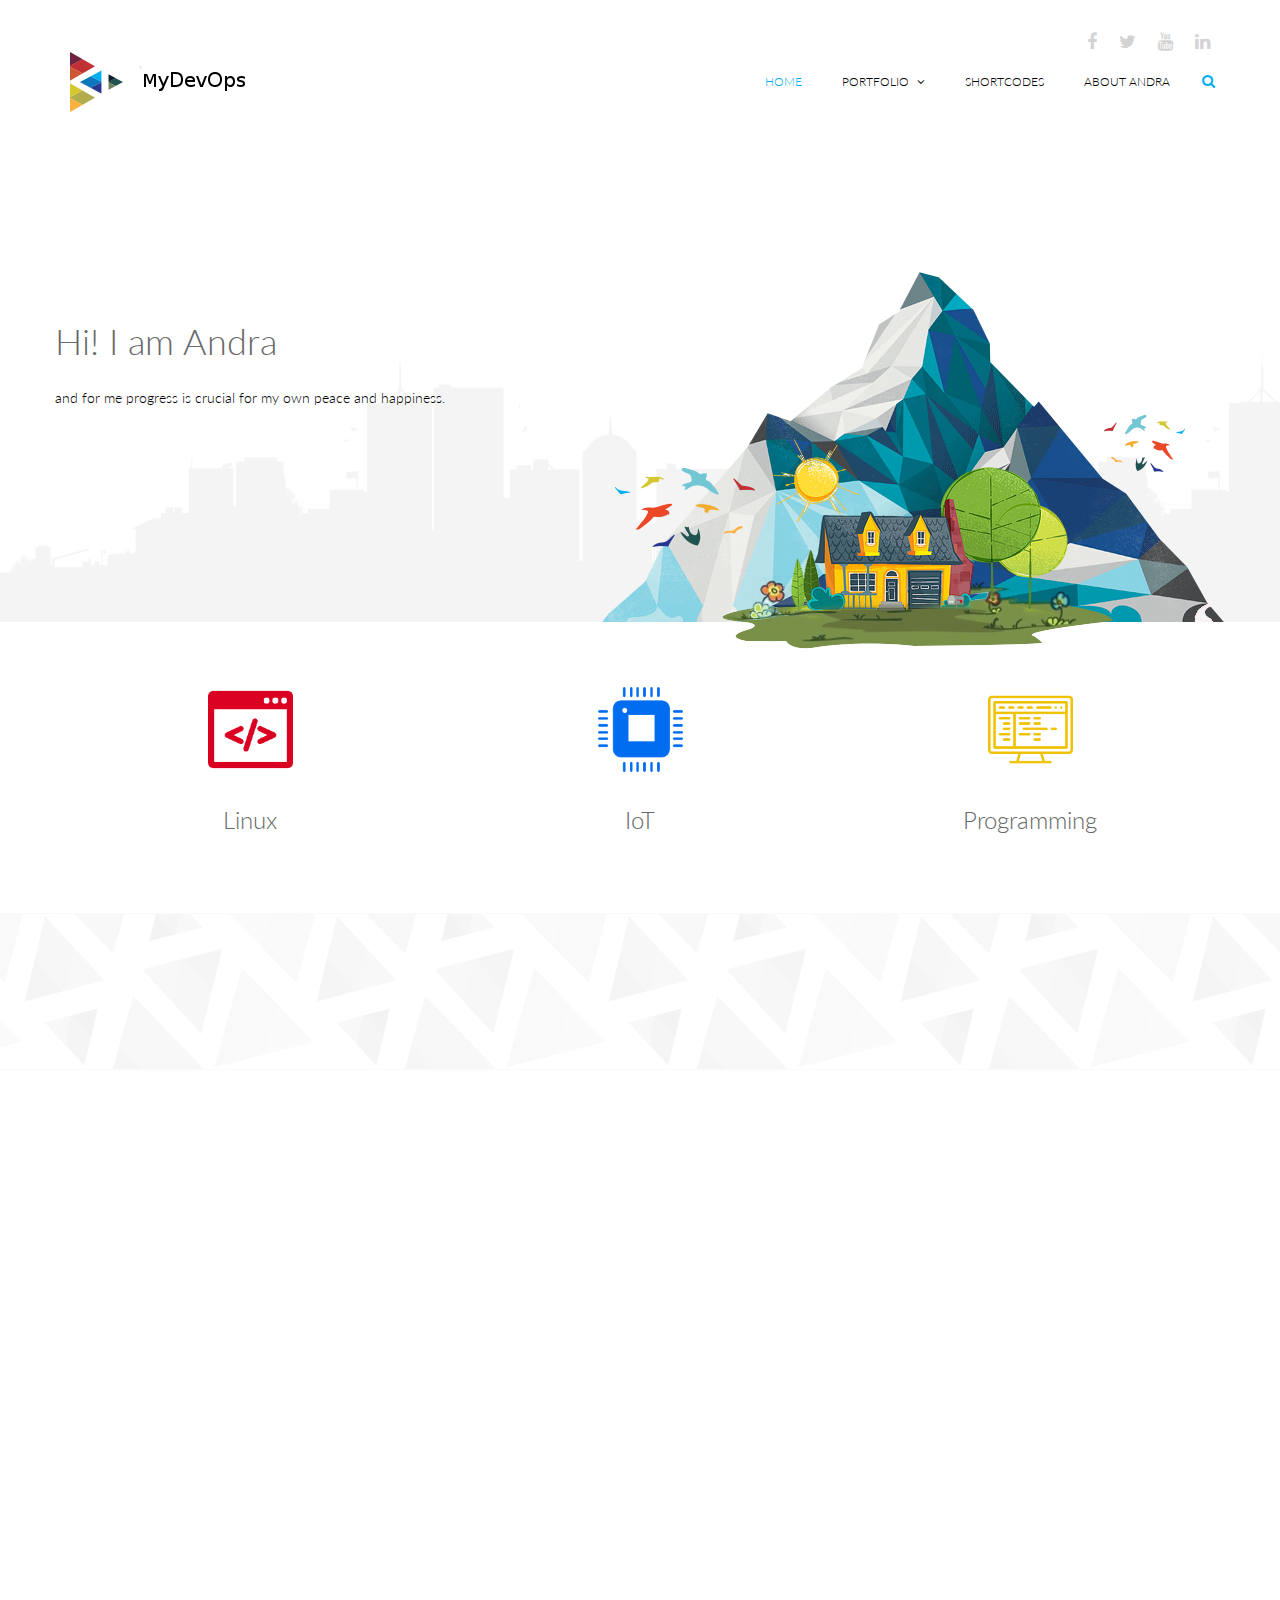
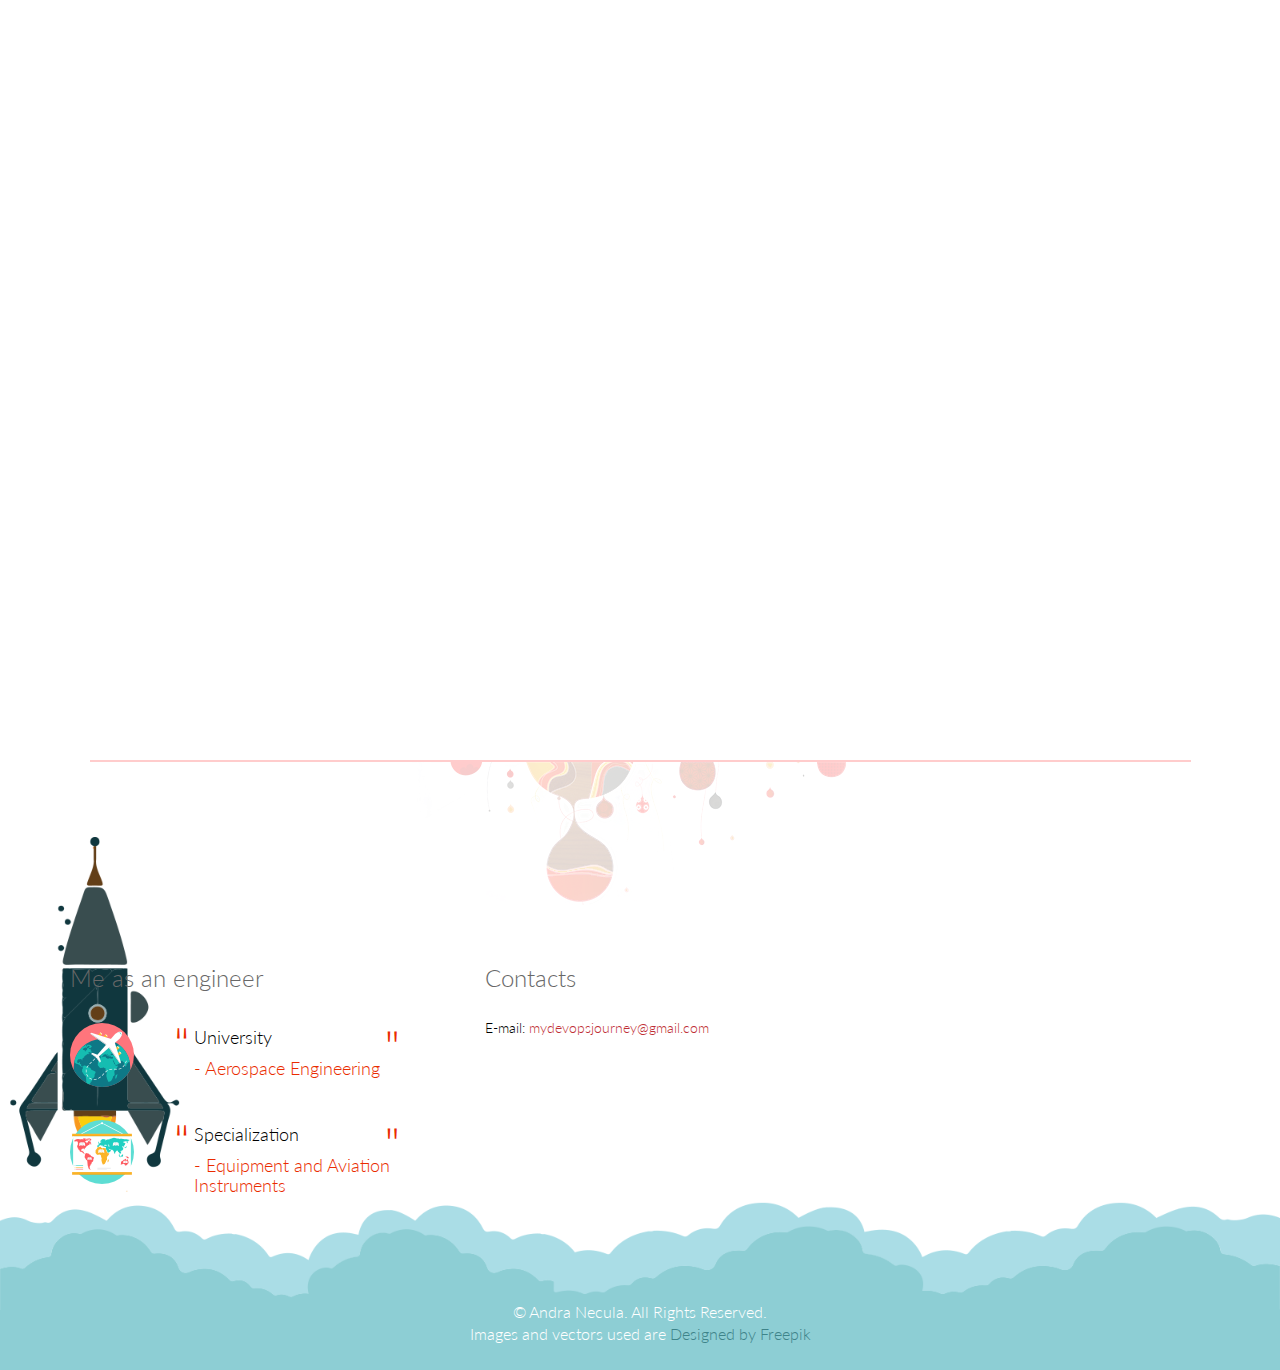
==== aboutme.html @ d71d4ff4 "new page" ====
<!DOCTYPE html>
<html lang="en">
<head>
    <meta charset="utf-8">
    <meta name="viewport" content="width=device-width, initial-scale=1.0">
    <meta name="description" content="">
    <meta name="andra" content="">
    <title>Andra | Necula</title>
    <link href="css/bootstrap.min.css" rel="stylesheet">
    <link href="css/font-awesome.min.css" rel="stylesheet">
    <link href="css/animate.min.css" rel="stylesheet">
    <link href="css/lightbox.css" rel="stylesheet">
	<link href="css/main.css" rel="stylesheet">
	<link href="css/responsive.css" rel="stylesheet">

    <!--[if lt IE 9]>
	    <script src="js/html5shiv.js"></script>
	    <script src="js/respond.min.js"></script>
    <![endif]-->
    <link rel="shortcut icon" href="images/ico/favicon.png">
    <link rel="apple-touch-icon-precomposed" sizes="144x144" href="images/ico/apple-touch-icon-144-precomposed.png">
    <link rel="apple-touch-icon-precomposed" sizes="114x114" href="images/ico/apple-touch-icon-114-precomposed.png">
    <link rel="apple-touch-icon-precomposed" sizes="72x72" href="images/ico/apple-touch-icon-72-precomposed.png">
    <link rel="apple-touch-icon-precomposed" href="images/ico/apple-touch-icon-57-precomposed.png">
</head><!--/head-->

<body>
	<header id="header">
        <div class="container">
            <div class="row">
                <div class="col-sm-12 overflow">
                   <div class="social-icons pull-right">
                        <ul class="nav nav-pills">
                            <li><a href=""><i class="fa fa-facebook"></i></a></li>
                            <li><a href="https://twitter.com/andragabr"><i class="fa fa-twitter"></i></a></li>
                            <li><a href=""><i class="fa fa-youtube"></i></a></li>
                            <li><a href="https://www.linkedin.com/in/neculaandra/"><i class="fa fa-linkedin"></i></a></li>
                        </ul>
                    </div>
                </div>
             </div>
        </div>
        <div class="navbar navbar-inverse" role="banner">
            <div class="container">
                <div class="navbar-header">
                    <button type="button" class="navbar-toggle" data-toggle="collapse" data-target=".navbar-collapse">
                        <span class="sr-only">Toggle navigation</span>
                        <span class="icon-bar"></span>
                        <span class="icon-bar"></span>
                        <span class="icon-bar"></span>
                    </button>

                    <a class="navbar-brand" href="index.html">
                    	<h1><img src="images/logo.png" alt="logo"></h1>
                    </a>

                </div>
                <div class="collapse navbar-collapse">
                    <ul class="nav navbar-nav navbar-right">
                        <li class="active"><a href="index.html">Home</a></li>


                        <li class="dropdown"><a href="#">Portfolio <i class="fa fa-angle-down"></i></a>
                            <ul role="menu" class="sub-menu">
                                <li><a href="#">Portfolio Details</a></li>
                            </ul>
                        </li>
                        <li><a href="#">Shortcodes</a></li>
                        <li><a href="aboutme.html">About Andra</a></li>
                    </ul>
                </div>
                <div class="search">
                    <form role="form">
                        <i class="fa fa-search"></i>
                        <div class="field-toggle">
                            <input type="text" class="search-form" autocomplete="off" placeholder="Search">
                        </div>
                    </form>
                </div>
            </div>
        </div>
    </header>
    <!--/#header-->

    <section id="home-slider">
        <div class="container">
            <div class="row">
                <div class="main-slider">
                    <div class="slide-text">
                        <h1>Hi! I am Andra</h1>
                        <p>and for me progress is crucial for my own peace and happiness.
</p>

                    </div>
                    <img src="images/home/slider/hill.png" class="slider-hill" alt="slider image">
                    <img src="images/home/slider/house.png" class="slider-house" alt="slider image">
                    <img src="images/home/slider/sun.png" class="slider-sun" alt="slider image">
                    <img src="images/home/slider/birds1.png" class="slider-birds1" alt="slider image">
                    <img src="images/home/slider/birds2.png" class="slider-birds2" alt="slider image">
                </div>
            </div>
        </div>
        <div class="preloader"><i class="fa fa-sun-o fa-spin"></i></div>
    </section>
    <!--/#home-slider-->

    <section id="services">
        <div class="container">
            <div class="row">
                <div class="col-sm-4 text-center padding wow fadeIn" data-wow-duration="1000ms" data-wow-delay="300ms">
                    <div class="single-service">
                        <div class="wow scaleIn" data-wow-duration="500ms" data-wow-delay="300ms">
                            <img src="images/home/icon1.png" alt="">
                        </div>
                        <h2>Linux</h2>

                    </div>
                </div>
                <div class="col-sm-4 text-center padding wow fadeIn" data-wow-duration="1000ms" data-wow-delay="600ms">
                    <div class="single-service">
                        <div class="wow scaleIn" data-wow-duration="500ms" data-wow-delay="600ms">
                            <img src="images/home/icon2.png" alt="">
                        </div>
                        <h2>IoT</h2>

                    </div>
                </div>
                <div class="col-sm-4 text-center padding wow fadeIn" data-wow-duration="1000ms" data-wow-delay="900ms">
                    <div class="single-service">
                        <div class="wow scaleIn" data-wow-duration="500ms" data-wow-delay="900ms">
                            <img src="images/home/icon3.png" alt="">
                        </div>
                        <h2>Programming</h2>

                    </div>
                </div>
            </div>
        </div>
    </section>
    <!--/#services-->

    <section id="action" class="responsive">
        <div class="vertical-center">
             <div class="container">
                <div class="row">
                    <div class="action take-tour">
                        <div class="col-sm-7 wow fadeInLeft" data-wow-duration="500ms" data-wow-delay="300ms">
                            <h1 class="title">The Internet of things (IoT)</h1>
                            <p>Video project nuggets.</p>
                        </div>
                        <div class="col-sm-5 text-center wow fadeInRight" data-wow-duration="500ms" data-wow-delay="300ms">
                            <div class="tour-button">
                                <a href="#" class="btn btn-common">TAKE THE TOUR</a>
                             </div>
                        </div>
                    </div>
                </div>
            </div>
        </div>
   </section>
    <!--/#action-->

    <section id="features">
        <div class="container">
            <div class="row">
                <div class="single-features">
                    <div class="col-sm-5 wow fadeInLeft" data-wow-duration="500ms" data-wow-delay="300ms">
                        <img src="images/home/image1.png" class="img-responsive" alt="">
                    </div>
                    <div class="col-sm-6 wow fadeInRight" data-wow-duration="500ms" data-wow-delay="300ms">
                        <h2>Tools</h2>
                        <P></P>
                    </div>
                </div>
                <div class="single-features">
                    <div class="col-sm-6 col-sm-offset-1 align-right wow fadeInLeft" data-wow-duration="500ms" data-wow-delay="300ms">
                        <h2></h2>
                        <P></P>
                    </div>
                    <div class="col-sm-5 wow fadeInRight" data-wow-duration="500ms" data-wow-delay="300ms">
                        <img src="images/home/image2.png" class="img-responsive" alt="">
                    </div>
                </div>
                <div class="single-features">
                    <div class="col-sm-5 wow fadeInLeft" data-wow-duration="500ms" data-wow-delay="300ms">
                        <img src="images/home/image3.png" class="img-responsive" alt="">
                    </div>
                    <div class="col-sm-6 wow fadeInRight" data-wow-duration="500ms" data-wow-delay="300ms">
                        <h2>I am a risk taker, and...</h2>
                        <P>I am willing to make it happen no matter how hard it is or how bad it get's</P>
                    </div>
                </div>
            </div>
        </div>
    </section>
     <!--/#features-->

    <section id="clients">
        <div class="container">
            <div class="row">
                <div class="col-sm-12">
                    <div class="clients text-center wow fadeInUp" data-wow-duration="500ms" data-wow-delay="300ms">
                        <p><img src="images/home/clients.png" class="img-responsive" alt=""></p>
                        <h1 class="title">Projects</h1>

                    </div>
                    <div class="clients-logo wow fadeIn" data-wow-duration="1000ms" data-wow-delay="600ms">
                        <div class="col-xs-3 col-sm-2">
                            <a href="#"><img src="images/home/client1.png" class="img-responsive" alt=""></a>
                        </div>
                        <div class="col-xs-3 col-sm-2">
                            <a href="#"><img src="images/home/client2.png" class="img-responsive" alt=""></a>
                        </div>
                         <div class="col-xs-3 col-sm-2">
                            <a href="#"><img src="images/home/client3.png" class="img-responsive" alt=""></a>
                        </div>
                         <div class="col-xs-3 col-sm-2">
                            <a href="#"><img src="images/home/client4.png" class="img-responsive" alt=""></a>
                        </div>
                         <div class="col-xs-3 col-sm-2">
                            <a href="#"><img src="images/home/client5.png" class="img-responsive" alt=""></a>
                        </div>
                         <div class="col-xs-3 col-sm-2">
                            <a href="#"><img src="images/home/client6.png" class="img-responsive" alt=""></a>
                        </div>
                    </div>
                </div>
            </div>
        </div>
     </section>
    <!--/#clients-->

    <footer id="footer">
        <div class="container">
            <div class="row">
                <div class="col-sm-12 text-center bottom-separator">
                    <img src="images/home/under.png" class="img-responsive inline" alt="">
                </div>
                <div class="col-md-4 col-sm-6">
                    <div class="testimonial bottom">
                        <h2>Me as an engineer</h2>
                        <div class="media">
                            <div class="pull-left">
                                <a href="#"><img src="images/home/profile1.png" alt=""></a>
                            </div>
                            <div class="media-body">
                                <blockquote>University</blockquote>
                                <h3><a href="#">- Aerospace Engineering</a></h3>
                            </div>
                         </div>
                        <div class="media">
                            <div class="pull-left">
                                <a href="#"><img src="images/home/profile2.png" alt=""></a>
                            </div>
                            <div class="media-body">
                                <blockquote>Specialization</blockquote>
                                <h3><a href="">- Equipment and Aviation Instruments</a></h3>
                            </div>
                        </div>
                    </div>
                </div>

                <div class="col-md-3 col-sm-6">
                    <div class="contact-info bottom">
                        <h2>Contacts</h2>
                        <address>
                        E-mail: <a href="mailto:mydevopsjourney@gmail.com">mydevopsjourney@gmail.com</a> <br>

                        <address>
                         <br>
                         <br>
                         <br>
                         <br>
                        </address>
                    </div>
                </div>

                <div class="col-sm-12">
                    <div class="copyright-text text-center">
                        <p>&copy; Andra Necula. All Rights Reserved.</p>
			<p>Images and vectors used are <a href="http://www.freepik.com/free-vector/business-background-design_1068428.htm">Designed by Freepik</a>

                    </div>
                </div>
            </div>
        </div>
    </footer>
    <!--/#footer-->

    <script type="text/javascript" src="js/jquery.js"></script>
    <script type="text/javascript" src="js/bootstrap.min.js"></script>
    <script type="text/javascript" src="js/lightbox.min.js"></script>
    <script type="text/javascript" src="js/wow.min.js"></script>
    <script type="text/javascript" src="js/main.js"></script>
</body>
</html>
---- css/main.css ----
/*
  Theme Name: Triangle
  Theme Uri: http://designscrazed.org/
  Author: Allie
  Author Uri: http://designscrazed.org/
  Description: Creative Site Template
  Version: 1.1
  */

  @import url(http://fonts.googleapis.com/css?family=Lato:100,300,400,700);
  @import url(http://fonts.googleapis.com/css?family=Open+Sans:300italic,400italic,600italic,700italic,400,300,600,700);
  @import url(http://fonts.googleapis.com/css?family=Noto+Sans:400,700);

  body {
    background: #fff;
    font-family: 'Lato', sans-serif;
    font-weight: 300;
    font-size: 14px;
    line-height: 22px;
    color: #000;
  }

  html {
    height: 100%;
  }


  a{
    color:#C03035;
  }

  a:hover {
    outline: none;
    text-decoration:none;
    color:#4fcccd;
  }

  a:focus {
    outline:none;
    outline-offset: 0;
  }

  a {
    -webkit-transition: 300ms;
    -moz-transition: 300ms;
    -o-transition: 300ms;
    transition: 300ms;
  }


  ul {
    list-style: none;
  }

  h1, h2, h3, h4, h5, h6 {
    font-family: 'Lato', sans-serif;
    font-weight: 300;
  }

  h1{
    color: #686868;
  }

  h2{
    font-size: 24px;
    color: #686868;
  }

  h3{
    font-size: 18px;
  }

  .overflow{
    overflow: hidden;
  }

  .uppercase{
    text-transform: uppercase;
  }

  .btn-common {
    font-size: 14px;
    color: #0099ae;
    border: 1px solid #0099ae;
    font-family: 'Open Sans', sans-serif;
    font-weight: 300;
    padding: 10px 25px;
  }

  #action .col-sm-5{
    position: absolute;

    top: 0;
    height: 100%;
    right: 0;
  }


  .btn-common:hover, 
  .btn-common:focus{
    outline: none;
    background: none;
    box-shadow: none;
    color: #01707f;
    border-color:#01707f;
  }

  .align-right{
    text-align: right;
  }

  .inline{
    display: inline-block;
  }

  .padding{
    padding: 65px 0;
  }

  .padding-bottom{
    padding-bottom: 65px;
  }

  .padding-top{
    padding-top: 90px;
  }

  .padding-right{
    padding-right: 80px;
  }

  .padding-left{
    padding-left: 80px;
  }

  .margin-bottom{
    margin-bottom: 35px;
  }

     .carousel-indicators.visible-xs {
      height: 20px;
      margin: 0;
      padding: 0;
      position: absolute;
      top: -35px;
      width: 100%;
      left: 0;
    }

  .carousel-indicators.visible-xs li {
    border-color: #D29948;
    border-width: 2px;
    height: 12px;
    margin: 0 5px 0 0;
    width: 12px;
  }

  .carousel-indicators.visible-xs li.active {
    background: rgba(210, 153, 72, 0.7);
  }


/*************************
*******Header******
**************************/


#header{
  margin-bottom: 0;
  padding: 30px 0 60px 0;
}

#header .navbar-inverse .container{
  position: relative;
}

.search{
  position: absolute;
  top: 20px;
  right: 0;
  z-index: 1;
}

.search i{
  color: #00aeef;
  cursor: pointer;
  position: absolute;
  right: 10px;
  top: 2px;
}

.field-toggle{
  position: relative;
  top: 30px;
  right: 15px;
  display: none;
  height: 50px;
}

.search-form{
  padding-left: 10px;
  height: 40px;
  font-size: 18px;
  color: #818285;
  font-weight: 300;
  outline: none;
  border: 1px solid #00aeef;
  margin-top: 20px;
  border-radius: 4px;
}

.social-icons ul li{
  padding: 0 10px;

}

.social-icons ul li:last-child{
  padding-right: 0;

}

.social-icons ul li a{
  font-size: 18px;
  color: #d3d3d3;
  padding: 0;
}

.social-icons ul li a:hover .fa-facebook {
  color:#0884d5;
}

.social-icons ul li a:hover .fa-twitter {
  color:#2AA7DC;
}

.social-icons ul li a:hover .fa-google-plus {
  color:#A22523;
}

.social-icons ul li a:hover .fa-dribbble {
  color:#E94989;
}

.social-icons ul li a:hover .fa-linkedin {
  color:#006DC0;
}

.social-icons ul li a:hover,
.social-icons ul li a:focus{  
  background: none;
}

#header .navbar {
  background: #fff;
  border: 0;
  margin-bottom: 0;
}

#header .navbar-toggle{
  margin-top: 20px;
}

#header .navbar-brand{
  padding: 0;
  margin-left: 0;
}

#header .navbar-brand h1{
  padding: 0;
  margin: 0;
}

#header .navbar-nav.navbar-right >li:last-child{
  margin-right: 20px;
}

#header .navbar-nav.navbar-right >li a {
  color: #000;
  font-size: 12px;
  padding: 20px;
  text-transform: uppercase;
  font-weight: 300;
}


#header .navbar-inverse .navbar-nav  li.active > a,  
#header .navbar-inverse .navbar-nav  li.active > a:focus, 
#header .navbar-nav.navbar-right li > a:hover,
.navbar-inverse .navbar-nav > .open > a {
  background-color: inherit;
  border: 0;
  color: #00aeef;
}

#header .navbar-inverse .navbar-nav  li a:hover{
  color: #00aeef;
}


/*  Dropdown menu*/

ul.sub-menu {
  display: none;
  list-style: none;
  padding: 0;
  margin: 0;
}

#header .navbar-nav li ul.sub-menu li a{
  color: #818285;
  padding: 5px 0;
  font-size: 13px;
  display: block;
  text-transform: capitalize;
}

#header .navbar-nav li ul.sub-menu li .active{
  background: #00aeef;
  color: #fff;
  position: relative;
}

#header .navbar-nav li ul.sub-menu li .active i{
  position: absolute;
  font-size: 56px;
  top: -13px;
  color: #0884d5;
}

#header .navbar-nav li ul.sub-menu li .active .fa-angle-right{
  left: -3px;
}

#header .navbar-nav li ul.sub-menu li .active .fa-angle-left{
  right: -3px;
}

#header .navbar-nav li ul.sub-menu li a:hover,
#header .navbar-nav li ul.sub-menu li a:focus{
  background: #00aeef;
  color: #fff;
}

.fa-angle-down{
  padding-left: 5px; 
}

.scaleIn {
  -webkit-animation-name: scaleIn;
  animation-name: scaleIn;
}

@-webkit-keyframes scaleIn {
  0% {
    opacity: 0;
    -webkit-transform: scale(0);
    transform: scale(0);
  }

  100% {
    opacity: 1;
    -webkit-transform: scale(1);
    transform: scale(1);
  }
}

@keyframes scaleIn {
  0% {
    opacity: 0;
    -webkit-transform: scale(0);
    -ms-transform: scale(0);
    transform: scale(0);
  }

  100% {
    opacity: 1;
    -webkit-transform: scale(1);
    -ms-transform: scale(1);
    transform: scale(1);
  }
}


/*************************
*******Footer******
**************************/

#footer {
  padding-bottom: 10px;
  background-image: url(../images/home/footer.png);
  background-repeat: repeat-x;
  background-position: bottom;
  background-size: contain;
}

#footer h1{
  margin-bottom: 65px;
  margin-top: 36px;
}

#footer .bottom-separator {
  margin-bottom: 60px;
}

#message {
  height: 110px;
  resize: none;
}

.bottom > h2 {
  margin-top: 0;
  margin-bottom: 26px;
}

.bottom .media-body h3 {
  margin-top: 0;
  padding-left: 25px;
}

.bottom .media-body h3 a{
  color: #ea2c00;
}

.testimonial .media{
  margin-top: 0;
  margin-bottom: 25px;
}

.testimonial .media>.pull-left{
  margin-right: 25px;
}

.testimonial .media>.pull-left img{
  margin-top: 6px;
}

.testimonial .media .media-body blockquote{
  padding-left: 25px;
  padding-right: 30px;
  position: relative;
  border-left: 0;
  margin-bottom: 0;
}

.testimonial .media .media-body blockquote:before{
  position: absolute;
  left: 5px;
  top: 8px;
  content: '"';
  font-size: 40px;
  color: #ea2c00;
  font-family: 'Noto Sans', sans-serif;
  transform:rotate(180deg);
  -ms-transform:rotate(180deg); /* IE 9 */
  -webkit-transform: rotate(180deg); /* Opera, Chrome, and Safari */
  line-height: 0;
}

.testimonial .media .media-body blockquote:after{
  position: absolute;
  right: 30px;
  bottom: 14px;
  content: '"';
  font-size: 40px;
  color: #ea2c00;
  font-family: 'Noto Sans', sans-serif;
  line-height: 0;
}

.contact-info.bottom {
  padding-left: 25px;
}

.bottom > address {
  line-height: 22px;
  margin-bottom: 40px;
}

.form-control {
  border: 1px solid #eaeaea;
  font-weight: 300;
  outline: none;
  box-shadow: none;
  height: 40px;
}

.form-control:hover, 
.form-control:focus{
  border-color: #4fcccd;
  outline: none;
  box-shadow: none;
}

.btn-submit {
  width: 100%;
  background-color: #4fcccd;
  color: #fff;
  font-size: 14px;
  font-weight: 300;
  letter-spacing: 5px;
  text-transform: uppercase;
  border-radius: 3px;
  margin-top: 5px;
  border-bottom: 3px solid #2f9697;
  box-shadow: none;
  padding: 10px;
}

.btn-submit:hover, 
.btn-submit:focus{
  color: #fff;
  outline: none;
  box-shadow: none;
  opacity: .8;
}

.copyright-text{
  margin-top: 70px;
  color: #fff;
  font-size: 16px;  
  padding-bottom: 15px;
}

.copyright-text a {
  color: #3e848a
}

.copyright-text p {
  margin-bottom: 0;
}

/*************************
*******Home Page******
**************************/
#home-slider {
  background: url(../images/home/slider-bg.png) 0 100% repeat-x;
  position: relative;
}

#home-slider .main-slider {
  position: relative;
  height: 450px;
}

#home-slider .slide-text{
  position: absolute;
  top: 50px;
  left: 0;
  width: 450px;
}

.animate-in .slide-text {
  -webkit-animation: fadeInLeftBig 700ms cubic-bezier(0.190,1.000,0.220,1.000) 200ms both;
  animation: fadeInLeftBig 700ms cubic-bezier(0.190,1.000,0.220,1.000) 200ms both;
}

#home-slider .slider-hill {
  position: absolute;
  right: 0;
  bottom: 0;
}

.animate-in .slider-hill {
  -webkit-animation: bounceInDown 1000ms ease-in-out 200ms both;
  animation: bounceInDown 1000ms ease-in-out 200ms both;
}

#home-slider .slider-house {
  position: absolute;
  right: 110px;
  bottom: -30px;
}

.animate-in .slider-house {
  -webkit-animation: bounceInDown 500ms ease-in-out 800ms both;
  animation: bounceInDown 500ms ease-in-out 800ms both;
}

#home-slider .slider-sun {
  position: absolute;
  right: 365px;
  bottom: 100px;
}

.animate-in .slider-sun {
  -webkit-animation: scaleIn 500ms ease-in-out 1200ms both;
  animation: scaleIn 500ms ease-in-out 1200ms both;
}

#home-slider .slider-birds1 {
  position: absolute;
  right: 470px;
  bottom: 75px;
}

.animate-in .slider-birds1 {
  -webkit-animation: fadeInLeft 500ms ease-in-out 1200ms both;
  animation: fadeInLeft 500ms ease-in-out 1200ms both;
}

#home-slider .slider-birds2 {
  position: absolute;
  right: 40px;
  bottom: 150px;
}

.animate-in .slider-birds2 {
  -webkit-animation: fadeInRight 500ms ease-in-out 1200ms both;
  animation: fadeInRight 500ms ease-in-out 1200ms both;
}


#home-slider h1{
  margin-top: 100px;
  margin-bottom: 25px;
}

#home-slider .btn-common {
  margin-top: 20px;
}

#home-slider .preloader {
  position: absolute;
  left: 0;
  top: 0;
  bottom: -30px;
  right: 0;
  background: #fafafa;
  text-align: center;
}

#home-slider .preloader > i {
  font-size: 48px;
  height: 48px;
  line-height: 48px;
  color: #00aeef;
  position: absolute;
  left: 50%;
  margin-left: -24px;
  top: 50%;
  margin-top: -24px;
}

#action {
  background-image: url(../images/home/tour-bg.png);
  background-color: #fbfafa;
  background-repeat: repeat-x;
  height: 157px;
  background-position: center;
  display: table;
  position: static;
  width: 100%;
}

.vertical-center{
  display: table-cell;
  vertical-align: middle;
  width: 100%;
  position: statice;
}


.single-service{
  overflow: hidden;
  display: block;
}

.single-service img {
  margin-bottom: 35px;
}

.single-service .fold {
  margin-bottom: 35px;
}

.single-service h2 {
  margin-top: 0;
  margin-bottom: 15px;
}

.single-service p {
  padding: 0 48px;
}

.action h1{
  margin-top: 0;
}

.action p{
  font-size: 18px;
  margin-bottom: 0;
  font-weight: 300;
}

.action .btn-common{
  margin-top: 55px;
  float: left;
}

.title {
  color: #404040;
  font-weight: 300;
}

.single-features {
  overflow: hidden;
  padding-top: 65px;
  padding-bottom: 40px;
}

.single-features .col-sm-6 {
  margin-top: 50px;
}

.single-features:last-child {
  padding-bottom: 95px;
  padding-top: 0;
}

.single-features h2{
  margin-bottom: 15px;
}

#clients{
  padding-bottom: 45px;
}

.clients {
  margin-bottom: 45px;
}

.clients img {
  display: inline-block;
}

.clients-logo {
  overflow: hidden;
  margin-bottom: 10px;
}



/*************************
*******About Us Page******
**************************/

#action , 
#page-breadcrumb{
  position: relative;
}

#page-breadcrumb {
  background-image: url(../images/home/tour-bg.png);
  background-color: #fbfafa;
  background-repeat: repeat-x;
  height: 130px;
  background-position: center;
  display: table;
  position: static;
  width: 100%;
}

#team {
  padding: 85px 0;
}

#team-carousel {
  margin-top: 80px;
}

#company-information .padding-top{
  padding-top: 172px;
  
}

.single-service img {
  height: 85px;
}

.tour-button {
  background-image: url(../images/home/tour-icon2.png);
  height: 100%;
  background-repeat: no-repeat;
  position: absolute;
  width: 100%;
  left: 0;
  background-position: 151px 4px;
}

.about-image {
  padding:90px 90px 0;
}

.team-single {
  position: relative;
}

.person-thumb {
  position: relative;
}

.person-thumb img {
}


.social-profile {
  background: none repeat scroll 0 0 rgba(137, 97, 46, 0.8);
  display: none;
  position: absolute;
  text-align: center;
  top: 0;
    -webkit-transition: all 0.9s ease;
  -moz-transition: all 0.9s ease;
  -ms-transition: all 0.9s ease;
  -o-transition: all 0.9s ease;
  transition: all 0.9s ease;transition: all 0.9s ease 0s;
  width: 100%;
  height: 100%;
}

.team-single:hover .social-profile{
  background:rgba(112, 35, 64, 0.9);
  display: block;
  -webkit-animation: fadeInUp 400ms;
  animation: fadeInUp 400ms;
  -webkit-transition: all 0.9s ease;
  -moz-transition: all 0.9s ease;
  -ms-transition: all 0.9s ease;
  -o-transition: all 0.9s ease;
  transition: all 0.9s ease;
}

.social-profile .nav-pills {
  display: inline-block;
  margin-top: -26px;
  padding: 0;
  position: relative;
  top: 50%;
}

.social-profile .nav-pills li {
  display: inline-block;
  margin: 0 5px;
}

.social-profile .nav-pills li a {
  color: #fff;
  border: 1px solid #fff;
  width: 40px;
  height: 40px;
  line-height: 40px;
  text-align: center;
  padding: 0;
  border-radius: 40px;
  -webkit-transition: all 0.9s ease;
  transition: all 0.9s ease;
}

.social-profile .nav-pills li a:hover {
  color: #702340;
  border-color: #702340;
}

.person-info h2 {
  font-weight: 300;
  margin-bottom: 5px;
}

.person-info h3 {
  font-size: 16px;
  color: #686868;
  font-weight: 300;
  margin-top: 0;
  margin-bottom: 0;
}

.team-carousel-control {
  position: absolute;
  top: 36%;
  width: 13px;
  height: 16px;
  text-indent: -9999999px;
  -webkit-transition: all 0.9s ease;
  -moz-transition: all 0.9s ease;
  -ms-transition: all 0.9s ease;
  -o-transition: all 0.9s ease;
  transition: all 0.9s ease;
}

.right.team-carousel-control {
  right: -50px;
  background-image: url(../images/aboutus/right.png);
}

.left.team-carousel-control {
  left: -50px;
  background-image: url(../images/aboutus/left.png);
}

.team-carousel-control:hover{
  background-position: 0 -18px;
  -webkit-transition: all 0.5s ease;
  -moz-transition: all 0.5s ease;
  -ms-transition: all 0.5s ease;  
  -o-transition: all 0.5s ease;
  transition: all 0.5s ease;
}

.count h1{
  font-size: 60px;
  color: #00aeef;
}

.count h3{
  font-size: 16px;
}

.progress .progress-bar.six-sec-ease-in-out {
  -webkit-transition: width 1s ease-in-out;
  -moz-transition: width 1s ease-in-out;
  -ms-transition: width 1s ease-in-out;
  -o-transition: width 1s ease-in-out;
  transition:  width 1s ease-in-out;
}

.top-zero{
  margin-top: 0;
}

h3.top-zero{
  font-size: 20px;
}

#company-information .about-us h2{
  margin-bottom: 45px;
}

.single-skill h3{
  font-size: 16px;
}

.progress{
  height: 30px;
  box-shadow: none;
  -webkit-box-shadow: none;
}

.progress-bar{
  line-height: 30px;
  box-shadow: none;
  -webkit-box-shadow: none;
}

.progress-bar.progress-bar-primary{
  background: #00aeef;
}



/*************************
*******Service Page******
**************************/
#recent-projects{
  padding: 85px 0;
}

.recent-projects .team-single{
  height: 355px;
}

.recent-projects p.padding-bottom{
  padding-bottom: 50px;
}

.choose{
  padding-top: 30px;
}

#company-information.choose .padding-top{
  padding-top: 50px;
}

#company-information h2{
  margin-bottom: 25px;
  margin-top: 0;
}

ul.elements{
  list-style: none;
  margin: 0;
  padding: 0;
}

ul.elements li{
  margin: 6px 0;
}

ul.elements li > i{
  color:#C03035;
  display: inline-block;
  margin-right: 10px;
}

#company-information h1.margin-bottom{
  margin-bottom: 26px;
}

/*************************
*******Portfolio Default**
**************************/

.portfolio-single {
  position: relative;
}

.portfolio-thumb {
  position: relative;
}

.portfolio-thumb img {
  width: 100%;
}


.portfolio-single:hover .portfolio-view{
  display: block;
  -webkit-animation: fadeInUp 400ms;
  animation: fadeInUp 400ms;
}

#portfolio .row{
  margin-left: -10px;
  margin-right: -10px;
}

.portfolio-view {
  display: none;
  position: absolute;
  top: 0;
  height: 100%;
  background:rgba(112, 35, 64, 0.9);
  width: 100%;
  text-align: center;
}

.portfolio-view .nav-pills {
  padding: 0;
  display: inline-block;
  margin-top: -26px;
  top: 50%;
  position: relative;
}

.portfolio-view .nav-pills li {
  display: inline-block;
  margin: 0 5px;
}

.portfolio-view .nav-pills li a {
  color: #fff;
  border: 1px solid #fff;
  width: 40px;
  height: 40px;
  line-height: 38px;
  text-align: center;
  padding: 0;
  border-radius: 40px;
  -webkit-animation: scaleIn 400ms linear 100ms both;
  animation: scaleIn 400ms linear 100ms both;
  -webkit-transition: all 0.9s ease;
  transition: all 0.9s ease;
}

.portfolio-view .nav-pills li a:hover {
  color: #702340;
  border-color: #702340;
  -webkit-transition: all 0.9s ease;
  transition: all 0.9s ease;
}

.portfolio-info {
  overflow: hidden;
  margin-bottom: 30px;
}

.portfolio-info h2 {
  font-size: 18px;
  margin: 15px 0 0;
}

.portfolio-filter {
  margin: 80px 0;
  padding: 0;
}

.portfolio-filter li {
  display: inline-block;
  position: relative;
}

.portfolio-filter li a {
  border-radius: 0;
  color: #686868;
  font-size: 18px;
  font-weight: 300;
  padding: 0 25px;
  text-transform: capitalize;
  border: none;
}

.portfolio-filter li .active{
  background: transparent;
  box-shadow: none;
  -webkit-box-shadow: none;
}

.portfolio-filter li a:hover, 
.portfolio-filter li a:focus,
.portfolio-filter li a.active {
  background: transparent;
  box-shadow: none;
  -webkit-box-shadow: none;
}

.portfolio-filter li a.active:before{
  position: absolute;

  content: "";
  left: 0;
  width: 13px;
  height: 16px;
  background: url(../images/portfolio/icon.png);
  top: 5px;
}

.portfolio-pagination{
  text-align: center;
  
  padding-top: 40px;
  padding-bottom: 90px;
}

.pagination li{
  display: inline-block;
  margin: 0 10px;
}

.pagination li a{
  color: #000;
  padding: 5px 10px;
  border-radius: 5px;
  border: 1px solid #fff;
}

.pagination li:first-child a{
  background: url(../images/portfolio/left.png);
  background-repeat: no-repeat;
  text-indent: -999999999px;
  background-position: center top 10px;
  width: 32px;
  height: 36px;
  border: none;
  -webkit-transition: 300ms;
  -moz-transition: 300ms;
  -o-transition: 300ms;
  transition: 300ms;
}

.pagination li:first-child a:hover{
  background: url(../images/portfolio/left.png);
  background-position: center top -37px;
  background-repeat: no-repeat;
  -webkit-transition: 300ms;
  -moz-transition: 300ms;
  -o-transition: 300ms;
  transition: 300ms;
}

.pagination li:last-child a{
  background: url(../images/portfolio/right.png);
  background-repeat: no-repeat;
  text-indent: -999999999px;
  background-position: center top 10px;
  width: 32px;
  height: 36px;
  border: none;
  -webkit-transition: 300ms;
  -moz-transition: 300ms;
  -o-transition: 300ms;
  transition: 300ms;
}

.pagination li:last-child a:hover{
  background: url(../images/portfolio/right.png);
  background-position: center top -37px;
  background-repeat: no-repeat;
  -webkit-transition: 300ms;
  -moz-transition: 300ms;
  -o-transition: 300ms;
  transition: 300ms;
}

.pagination li a:hover,
.pagination .active a, 
.pagination a:active, 
.pagination .active a:hover,
.pagination .active a:focus, 
.pagination a:focus {
  background: transparent;
  border-color: #C03035;
  color: #C03035;
}


/*****************************
Portfolio with right sidebar
*****************************/

.sidebar h3 {
  color: #404040;
  margin-top: 0;
  border-bottom: 3px solid #ececec;
  margin-bottom: 6px;
  padding-bottom: 8px;
}

.sidebar-item{
  margin-bottom: 48px;
}

.categories .navbar-stacked li {
  border-bottom: 1px solid #ececec;
}

.categories .navbar-stacked li:last-child {
  border-bottom: 0px solid #ececec;
}

.categories .navbar-stacked li a {
  font-size: 16px;
  color: #6a6a6a;
  padding: 8px 0;
  padding-left: 0;
}

.categories .navbar-stacked li a:hover{
  background: none;
  margin-left: 20px;
  color: #0099AE;
  opacity: 1;
}

.categories .navbar-stacked li.active a{
  color: #0099AE;
  padding-left: 20px;
}

.categories .navbar-stacked li.active a:before{
  position: absolute;
  content: "";
  border-color: transparent transparent transparent #0099AE;
  border-width: 8px;
  border-style: solid;
  left: 0;
  top: 13px;
  margin-top: 0;
  z-index: 0;
  transition: all 0.3s ease 0s;
  -moz-transition: all 0.3s ease 0s;
  -webkit-transition: all 0.3s ease 0s;
  -o-transition: all 0.3s ease 0s;
}

.categories .navbar-stacked li.active a:after {
  position: absolute;
  content: "";
  border-color: transparent transparent transparent #fff;
  border-width: 6px;
  border-style: solid;
  left: 0px;
  top: 15px;
  margin-top: 0;
  z-index: 1;
  transition: all 0.3s ease 0s;
  -moz-transition: all 0.3s ease 0s;
  -webkit-transition: all 0.3s ease 0s;
  -o-transition: all 0.3s ease 0s;
}

.sidebar-item .media{
  border-bottom: 1px solid #ececec;
  padding-bottom: 10px;
  padding-top: 21px;
  margin-top: 0;
  transition: all 0.3s ease 0s;
  -moz-transition: all 0.3s ease 0s;
  -webkit-transition: all 0.3s ease 0s;
  -o-transition: all 0.3s ease 0s;    
}

.sidebar-item .media:last-child{
  border-bottom: 0px solid #ececec;  
  padding-bottom: 0; 
}

.sidebar-item .media:hover{
  border-left: 2px solid #0099AE;
  padding-left: 5px;
  transition: all 0.3s ease 0s;
  -moz-transition: all 0.3s ease 0s;
  -webkit-transition: all 0.3s ease 0s;
  -o-transition: all 0.3s ease 0s;
}

.sidebar-item .media:hover.media .media-body h4 a{
  color: #0099AE;
  transition: all 0.3s ease 0s;
  -moz-transition: all 0.3s ease 0s;
  -webkit-transition: all 0.3s ease 0s;
  -o-transition: all 0.3s ease 0s;
}

.sidebar-item .media .media-body h4 {
  margin-top: 0;
  margin-bottom: 8px;
}

.sidebar-item .media .media-body h4 a{
  color: #7d7d7d;
  font-size: 16px;
}

.sidebar-item .media .media-body p {
  color: #b4b4b4;
  font-size: 12px;
}

.tag-cloud .nav-pills{
  margin-top: 16px;
}

.tag-cloud .nav-pills li{
  margin: 0;
  margin-top: 6px;
  margin-right: 4px;
}

.tag-cloud .nav-pills li a{
  font-size: 14px;
  font-weight: 300;
  padding: 5px 15px;
  background: #bbbbbb;
  color: #fff;
  border-radius: 3px;
}

.tag-cloud .nav-pills li a:hover{
  background: #0099AE;
}

.popular ul.gallery {
  margin: 0;
  padding: 0;
  list-style: none;
  margin: 10px -8px;
}

.popular ul.gallery li {
  display: block;
  width: 33.33%;
  float: left;
  padding: 8px;
}

.popular ul.gallery li a {
  display: block;
}

.popular ul.gallery li a img {
  width: 100%;
  transition: border-radius 300ms ease-in;
  -webkit-transition: border-radius 300ms ease-in;
}

.popular ul.gallery li a img:hover {
  border-radius: 60px;
}


/* Start: Recommended Isotope styles */

/**** Isotope Filtering ****/
.isotope-item {
  z-index: 2;
}

.isotope-hidden.isotope-item {
  pointer-events: none;
  z-index: 1;
}

/**** Isotope CSS3 transitions ****/

.isotope,
.isotope .isotope-item {
  -webkit-transition-duration: 0.8s;
  -moz-transition-duration: 0.8s;
  -ms-transition-duration: 0.8s;
  -o-transition-duration: 0.8s;
  transition-duration: 0.8s;
}

.isotope {
  -webkit-transition-property: height, width;
  -moz-transition-property: height, width;
  -ms-transition-property: height, width;
  -o-transition-property: height, width;
  transition-property: height, width;
}

.isotope .isotope-item {
  -webkit-transition-property: -webkit-transform, opacity;
  -moz-transition-property: -moz-transform, opacity;
  -ms-transition-property: -ms-transform, opacity;
  -o-transition-property: -o-transform, opacity;
  transition-property: transform, opacity;
}

/**** disabling Isotope CSS3 transitions ****/
.isotope.no-transition,
.isotope.no-transition .isotope-item,
.isotope .isotope-item.no-transition {
  -webkit-transition-duration: 0s;
  -moz-transition-duration: 0s;
  -ms-transition-duration: 0s;
  -o-transition-duration: 0s;
  transition-duration: 0s;
}




/*****************************
Portfolio Details
*****************************/

#portfolio-information.padding-top{
  padding-top: 100px;
}

.project-name h2{
  margin-top: 0;
  margin-bottom: 15px;
}

#related-work .title{
  margin-bottom: 55px;
  margin-top: 10px;
}

.navbar-default {
  background: none;
  padding: 0;
}

.navbar-default li a{
  font-size: 12px;
  padding: 0;
  padding-right: 15px;
}

.navbar-default li a i{
  padding-right: 8px;
}

.navbar-default li a:hover{
  color: #0884d5;
  background: none;
}

.skills .navbar-default,
.client .navbar-default{
  margin-left: 35px;
  
}

.live-preview .btn-common{
  margin-top: 21px;
  padding: 13px 45px;
}


/*****************************
Blog Default
*****************************/

.single-blog.timeline {
  background: #FFFFFF;
  border: 1px solid #EEEEEE;
  border-bottom: 0;
  position: relative;
  padding-bottom: 0;
}

.timeline .post-content {
  padding: 20px 20px 0;
}

.post-thumb{
  margin: -1px -1px 0;
  position: relative;
  overflow: hidden;
}

.timeline .post-thumb img {
  width: 100%;
}

.post-thumb iframe{
  width: 100%;
  min-height: 270px;
  border: 0;
}

.post-overlay{
  position: absolute;
  top: 50%;
  display: none;
  width: 94px;
  height: 140px;
  margin-top: -70px;
  overflow: hidden;
}

.post-overlay span{
  position: absolute;
  left: 50%;
  bottom: 0; 
  margin-left: -60px;
  -webkit-animation: fadeInUp 400ms;
  animation: fadeInUp 400ms;
  z-index: 9;
}


.post-overlay span:before{
  position: absolute;
  bottom: 0;
  border-style: solid;
  border-width: 60px;
  content: "";
  border-color: transparent transparent #0884d5 transparent;
  z-index: -1;
  cursor: initial;
}

.post-overlay span a{
  font-size: 30px;
  color: #fff;
  background: transparent;
  padding: 0; 
  margin-left: 50px;
}

.single-blog:hover .post-overlay{
  display: block;
  -webkit-animation: fadeIn 300ms;
  animation: fadeIn 300ms;
}

.timeline-divider{
  position: relative;
  padding-top: 50px;
}

.timeline-divider:before{
  position: absolute;
  top: 0;
  content: "";
  border-left-style: solid;
  border-left-width: 1px;
  height: 100%;
  border-left-color: #0099AE;
  left: 50%;
  margin-left: -2px;
}

.timeline-blog .col-sm-6.padding-top{
  padding-top: 70px;
}

.post-content{
  padding: 20px 0;
}

.timeline-date .btn-common{
  font-size: 18px;
  color: #4a4a4a;
  font-weight: 300;
  border-radius: 0;
  padding: 17px 40px;
}

.arrow-right{
  position: relative;
}

.arrow-right:after{
  position: absolute;
  right: 1px;
  content: "";
  top: 15px;
  background: url(../images/blog/left.png);
  width: 43px;
  height: 54px;
}

.arrow-left{
  position: relative;
}

.arrow-left:before{
  position: absolute;
  left: -2px;
  content: "";
  top: 86px;
  background: url(../images/blog/right.png);
  width: 43px;
  height: 54px;
}

.post-title {
  margin-top: 0;
}

.post-title a,
.comments-number a{
  color: #686868;
}

.post-content .post-author{
  margin-top: 0;
  
}

.post-content  .post-author a{
  font-weight: 300;
  font-size: 14px;
  color: #0099AE;
}

a.read-more{
  color: #0099AE;
  font-weight: 300;
}

a.read-more:hover{
  color: #01707F
}

.post-bottom{
  border-top: 1px solid #eeeeee;
  padding-top: 10px;
  margin-top: 20px;
  margin: 20px -20px 0;
  padding: 20px 20px 0;
}


/*****************************
Blog with right sidebar
*****************************/

.single-blog{
  padding-bottom: 30px;
}

.single-blog .post-bottom{
  border-bottom: 1px solid #eeeeee;
  padding-top: 10px;
  padding-bottom: 10px;
}

.single-blog .post-overlay span{
  left: 0;
  top: 0;
  margin-left: 0;
  width: 94px;
  height: 140px;
  background: url(../images/blog/blog-arrow.png);
  -webkit-animation: fadeInLeft 400ms;
  animation: fadeInLeft 400ms;
}

.single-blog .post-overlay span a{
  margin-left: 8px;
  font-weight: 700;
  font-size: 36px;
  line-height: 18px;
  position: absolute;
  top: 50px;
}

.single-blog .post-overlay span a small{
  font-size: 16px;
  font-weight: 300;
  margin-left: 5px;
}

.single-blog .post-overlay span:before{
  border-color: transparent;
  border-width: 0;
}

.post-nav{
  margin:0;
  padding: 0;
}

.post-nav li a{
  color: #0099AE;
  padding: 0;
  text-align: left;
}

.post-nav li a i{
  color: #0099AE;
  margin-right: 8px;
}

.post-nav li a:hover{
  background: none;
}

.blog-padding-right{
  padding-right:35px;
}

.blog-pagination {
  text-align: center;
  padding-top: 10px;
  padding-bottom: 55px;
}

/*****************************
Blog with right sidebar
*****************************/

.masonery_area .single-blog{}
.masonery_area .single-blog .post-thumb{
  height: auto;
}

.masonery_area .single-blog .post-title{
  margin-top: 5px;
}

.masonery_area .single-blog .post-title a{
  font-size: 20px;
}

.masonery_area .single-blog .post-thumb img{
  height:auto;
}

.masonery_area .single-blog .post-bottom{
  border-top:0;
  padding-top:0;
  margin-top:15px;
}

/* Audio CSS */

.audiojs{
  background:#C03035;
  height: 45px;
  width: 100%;
}

.audiojs .scrubber{
  background: #fff;  
  height: 8px;
  border-top: 0;
  width: 170px;
  margin-top: 19px;
  margin-left: 12px;
  border-radius: 10px;
}

.audiojs .play-pause{
  background: #a92b2f;
  width: 68px;
  height: 45px;
  padding: 0;
  padding-left: 24px;
  padding-top: 10px;
  border-right: 0;
}

.audiojs .time{
  display: none;
  
}

.audiojs .progress{
  background: #A92B2F;

  height: 8px;
  border-radius: 10px;
}

.audiojs .loaded{
  background:#fff;
  height: 8px;
  border-radius: 10px;
}


/*****************************
Blog Details
*****************************/

.navbar-nav.post-nav li{
  margin-right: 60px;
}

.single-blog.blog-details .post-content{
  padding-top: 30px;
}

.single-blog.blog-details .post-bottom{
  margin-top: 55px;
}

.blog-share{
  margin-top: 40px;
  background: #f5f5f5;
  display: inline-block;
  padding: 2px 0;
}

span.stMainServices,
span.stButton_gradient, 
.stButton .chicklets{
  height:24px !important;
}

.author-profile.padding{
  padding-top:50px;
}

.author-profile .col-sm-2 img{
  width: 100%;
  border-left: 3px solid #0099AE;
}

.author-profile h3{
  margin-top:0;
  color: #3a424c;
}

.author-profile p{
  color: #3a424c;
  font-weight: 400;
}

.author-profile span a{
  color: #C03035;
}

.response-area{
  border-bottom: 0;
}

.response-area h2{
  margin-top: 0;  
  margin-bottom: 0;
  border-bottom: 0;
  padding-bottom: 20px;
}

.post-comment{
  padding-left: 70px;
  padding-top: 36px;
  border-top: 1px solid #f1e8dd;
}

.post-comment .pull-left img{
  margin-right: 60px;
  border-left: 3px solid #0884d5;
}

.post-comment .media-body{
  padding-top: 6px;
  border-bottom: 0;
  padding-bottom: 50px;
}

.post-comment .media-body p{
  margin-top:10px;
}

.post-comment .media-body span i{
  color: #C03035;
  margin-right: 10px;
}

.post-comment .media-body span a{
  color: #C03035;
  font-weight: 700;
}

.post-comment .media-body .post-nav li a{
  font-weight: 300;
}

.parrent .media-list{
  margin-left: 190px;
}

.parrent .post-comment{
  padding-left: 0;
  margin-left: 70px;
}


/****************************
********* Contact Us*********
*****************************/
#map-section {
  margin-top: 50px;
  margin-bottom: 50px;
  position: relative;
}

#gmap {
  height: 350px;
}

.get-in-touch img {
  margin-top: 35px;
  margin-bottom: 32px;
}

.get-in-touch p {
  font-size: 18px;
  font-weight: 300;
}

#map-section .contact-info {
  position: absolute;
  background-color: #7c3651;
  right: 0;
  top: 0;
  width: 33%;
  height: 100%;
  padding:25px 50px;
  opacity: 0.9;
  color: #fff;
}

#map-section .contact-info h2, 
#map-section .contact-info a {
  color: #fff
}

#map-section address a:hover {
  color:#00AEEF
}

#contact-form #message{
  resize:none;
}

#contact-form .btn-submit {
  width: 28%;
  margin: 5px auto;
}

.corporate-info .corporate-address {
  background-image: url("../images/contact-bg.png");
  background-position: left top;
  background-repeat: no-repeat;
  overflow: hidden;
  padding-bottom: 50px;
}

.corporate-info .corporate-address address {
  background-image: url("../images/icon-map.png");
  background-position: left top;
  background-repeat: no-repeat;
  padding-left: 40px;
}


/****************************
****** Price-table CSS*******
*****************************/

.price-table {
  margin-top: 88px;
  margin-bottom: 96px;
}

.single-price ul {
  padding: 0;
  margin: 0;
  list-style: none;
}

.table-heading {
  background-color: transparent !important;
  color: #FFFFFF !important;
  overflow: hidden;
  padding: 0 !important;
  text-align: center;
}

.single-price.price-one .plan-name, 
.single-price.price-two .plan-name, 
.single-price.price-three .plan-name, 
.single-price.price-four .plan-name {   
  color: #fff;
  font-size: 20px;
  margin-bottom: 0;
  padding: 10px 0;
  text-transform: capitalize;
}

.single-price.price-one .plan-name {
  background-color: #0e76bc;
}

.single-price.price-two .plan-name {
  background-color: #ac2429;
}

.single-price.price-three .plan-name {
  background-color: #ed8d1b;
}

.single-price.price-four .plan-name {
  background-color: #6c825f;
}


.single-price .plan-price { 
  color: #fff;
  float: none;
  font-size: 14px;
  height: 110px;
  margin-bottom: 15px;
  overflow: hidden;
  position: relative;
  z-index: 5;
  padding-top: 15px;
}


.plan-price .dollar-sign {
  font-size: 18px;
}

.plan-price .price {
  font-size: 24px;
}

.plan-price .month {
  display: block;
  margin-top: -6px;
}

.price-one .plan-price:after, 
.price-two .plan-price:after, 
.price-three .plan-price:after, 
.price-four .plan-price:after  {  
  border-style: solid;
  border-width: 110px;
  content: "";
  height: 0;
  left:50%;
  position: absolute;
  top: 0;
  width: 0;
  z-index: -1;
  margin-left: -110px;
}

.price-one .plan-price:after {
  border-color: #0d6fb1 transparent transparent;
}

.price-two .plan-price:after {
  border-color: #ac2429 transparent transparent;
}

.price-three .plan-price:after {
  border-color: #e78817 transparent transparent;
}

.price-four .plan-price:after {
  border-color: #5f7452 transparent transparent;
}

.single-price ul li, 
.single-table ul li {
  padding: 12px 18px;
  background-color: #f7f7f7;
  margin-bottom: 5px;
  color: #696969;
}

.single-price ul li span, 
.single-table ul li span {
  float: right;
}

.price-one .btn-buynow, 
.price-two .btn-buynow, 
.price-three .btn-buynow, 
.price-four .btn-buynow   {  
  border-radius: 0;
  color: #fff;
  padding: 12px;
  font-weight: 300;
  letter-spacing: 3px;
  text-transform: uppercase;
  display: block;
}

.price-one .btn-buynow  {
  background-color: #0d6fb1;
}

.price-two .btn-buynow  {
  background-color: #ac2429;
}

.price-three .btn-buynow  {
  background-color: #e78817;
}

.price-four .btn-buynow  {
  background-color: #5f7452;
}

.price-one .btn-buynow:hover  {
  background-color: #0a5a90;
}

.price-two .btn-buynow:hover  {
  background-color: #821b1e;
}

.price-three .btn-buynow:hover  {
  background-color: #c57413;
}

.price-four .btn-buynow:hover  {
  background-color: #48583e;
}


.price-table2, .price-table3{
  margin-bottom:125px;
}

.price-table4 {
  margin-bottom: 150px
}

.table-one .table-header, 
.table-two .table-header, 
.table-three .table-header, 
.table-four .table-header {
  overflow: hidden;
  padding:20px;
  color: #fff;
}


.table-one .table-header {
  background-color:#0e76bc;
} 

.table-two .table-header {
  background-color:#c03035;
}

.table-three .table-header {
  background-color:#ed8d1b;
}

.table-four .table-header {
  background-color:#6c825f;
}

.single-table {
  position: relative;
  padding-top: 60px;
}

.table-one:before, 
.table-two:before, 
.table-three:before, 
.table-four:before {
  
  border-style: solid;
  border-width: 0 130px 60px;
  content: "";
  height: 0;
  left: 0;
  position: absolute;
  top: 0;
  width: 100%;
}

.table-one:before {
  border-color: transparent transparent #0d6fb1;
} 

.table-two:before {
  border-color: transparent transparent #ac2429;
}

.table-three:before {
  border-color: transparent transparent #e78817;
}

.table-four:before {
  border-color: transparent transparent #5f7452;
}

.table-header h2 {
  color: #fff;
  float: left;
  font-size: 24px;
  margin-top: 7px;
}

.table-header .plan-price {
  float: right;
  margin: 0;
  overflow: hidden;
  padding-top: 1px;
}

.single-table .btn-signup {
  display: block;
  text-align: center;
  position:relative;
  z-index:1;
}

.single-table ul {
  margin: 0;
  padding: 0;
}

.table-one .btn-signup:after, 
.table-two .btn-signup:after, 
.table-three .btn-signup:after, 
.table-four .btn-signup:after {
  content: "";
  position: absolute;  
  border-style: solid;
  border-width: 78px 130px 0;  
  height: 0;
  left: 0; 
  top: -1px;
  width: 100%;
  z-index: -1;
}

.table-one .btn-signup:after {
  border-color: #0d6fb1 transparent transparent;
}

.table-two .btn-signup:after {
  border-color: #ac2429 transparent transparent;
}

.table-three .btn-signup:after {
  border-color: #e78817 transparent transparent;
}

.table-four .btn-signup:after {
  border-color: #5f7452 transparent transparent;
}

.single-table .btn-signup a {
  color: #fff;
  display: inline-block;
  overflow: hidden;
  padding: 20px 0 0 0;
  text-transform: uppercase;
  letter-spacing: 3px;
}


.table-one .btn-signup:hover.btn-signup:after{
 border-color: #0b598d transparent transparent;
}


.table-two .btn-signup.btn-signup:hover:after {
  border-color: #831c20 transparent transparent;
}

.table-three .btn-signup.btn-signup:hover:after {
 border-color: #bd7014 transparent transparent;
}

.table-four .btn-signup.btn-signup:hover:after{
  border-color: #3d4b35 transparent transparent;
}


/*************************
********404 page CSS******
**************************/

#error-page {
  display: table;
  height: 100%;
  min-height: 100%;
  width: 100%;
  color: #686868;
  font-size: 18px;
  font-weight: 300;
  padding: 100px 0;
}

#error-page .container-fluid {
  overflow: hidden;
}

.error-page-inner {
  display: table-cell;
  vertical-align: middle;
}

.bg-404 {
  background-image: url("../images/home/tour-bg.png");
  background-repeat: repeat-x;
  background-position: center top;
}

.error-image {
  display: inline-block;
  padding-top: 50px;
  padding-bottom: 50px;
}

.error-image img {
  width: 100%;
}

#error-page h2 {
  font-size:36px;
  text-transform: uppercase;
}

.btn-error {
  font-weight: 300;
  margin-top: 30px;
  padding:25px 55px;
  text-transform: uppercase;
  font-size: 16px;
  letter-spacing: 5px;
  background-color: transparent;
  border: 1px solid #cc9b59;
  margin-top: 50px;
  margin-bottom: 50px;
}

.btn-error:hover, .btn-error:focus  {
  background-color: #cc9b59;
  border-color:#cc9b59;
  color:#fff;
}

#error-page i, #coming-soon i {
  border: 1px solid #cc9b59;
  height: 40px;
  width: 40px;
  line-height: 40px;
  color: #cc9b59;
  font-size: 17px;
  margin:0 15px;
  border-radius: 50%;
  -webkit-transition: all 0.3s ease-in-out;
  -moz-transition: all 0.3s ease-in-out;
  -ms-transition: all 0.3s ease-in-out;
  -o-transition: all 0.3s ease-in-out;
  transition: all 0.3s ease-in-out;
}

#error-page i:hover, #coming-soon i:hover {
  background-color: #cc9b59;
  color: #fff;
  -webkit-transition: all 0.3s ease-in-out;
  -moz-transition: all 0.3s ease-in-out;
  -ms-transition: all 0.3s ease-in-out;
  -o-transition: all 0.3s ease-in-out;
  transition: all 0.3s ease-in-out;
}


/*************************
********404 page CSS******
**************************/

#error-page {
  display: table;
  height: 100%;
  min-height: 100%;
  width: 100%;
  color: #686868;
  font-size: 18px;
  font-weight: 300;
  padding: 100px 0;
}

#error-page .container-fluid {
  overflow: hidden;
}

.error-page-inner {
  display: table-cell;
  vertical-align: middle;
}

.bg-404 {
  background-image: url("../images/404-bg.png");
  background-repeat: repeat-x;
  background-position: center top;
}

.error-image {
  display: inline-block;
  padding-top: 50px;
  padding-bottom: 50px;
}

.error-image img {
  width: 100%;
}

#error-page h2 {
  font-size:36px;
  text-transform: uppercase;
}

.btn-error {
  background-color: rgba(0, 0, 0, 0);
  border: 3px solid #4FCCCD;
  color: #797979;
  font-size: 16px;
  font-weight: 700;
  letter-spacing:0;
  margin-bottom: 50px;
  margin-top: 50px;
  padding: 25px 53px;
  text-transform: uppercase;
  font-family: 'Open Sans', sans-serif;
}

.btn-error:hover, .btn-error:focus  {
  background-color: #4FCCCD;
  border-color:#4FCCCD;
  color:#fff;
}

#error-page i, #coming-soon i {
  border: 3px solid #cecece;
  height: 40px;
  width: 40px;
  line-height: 35px;
  color: #cecece;
  font-size: 17px;
  margin:0 15px;
  border-radius: 50%;
  -webkit-transition: all 0.3s ease-in-out;
  -moz-transition: all 0.3s ease-in-out;
  -ms-transition: all 0.3s ease-in-out;
  -o-transition: all 0.3s ease-in-out;
  transition: all 0.3s ease-in-out;
}

#error-page i.fa-twitter:hover, 
#coming-soon i.fa-twitter:hover, 
#error-page i.fa-twitter:hover, 
#coming-soon i.fa-twitter:hover, 
#error-page i.fa-google-plus:hover, 
#coming-soon i.fa-google-plus:hover {    
  -webkit-transition: all 0.3s ease-in-out;
  -moz-transition: all 0.3s ease-in-out;
  -ms-transition: all 0.3s ease-in-out;
  -o-transition: all 0.3s ease-in-out;
  transition: all 0.3s ease-in-out;
}

#error-page i.fa-facebook:hover, 
#coming-soon i.fa-facebook:hover{
  background-color:transparent;  
  color: #314A87;
  border-color:#314A87;
}

#error-page i.fa-twitter:hover, 
#coming-soon i.fa-twitter:hover{
  background-color:transparent;  
  color: #22BBF4;
  border-color:#22BBF4;
}

#error-page i.fa-google-plus:hover, 
#coming-soon i.fa-google-plus:hover{
  background-color:transparent;  
  color: #DD4C3B;
  border-color:#DD4C3B;
}

/*************************
******Coming Soon CSS*****
**************************/

.logo-image {
  display: block;
  text-align: center;
  margin-top: 80px;
  margin-bottom: 95px;
}

.logo-image img {
  display: inline-block;
}

#coming-soon {
  background-image: url("../images/coming-soon-bg.png");
  background-position: center top;
  background-repeat: repeat-x;
  padding: 40px 0;
  overflow: hidden;
}

#coming-soon .social-link {
  margin-top: 35px;
}

.time-count {
  display: block;
  text-align: center;
}

.time-count ul {
  padding-left: 0;
}

#countdown {
  display: block;
  max-width: 960px;
  margin: 80px auto 100px;
}


#countdown li {
  float: left;
  display: block;
  width: 25%;
  text-align: center;
  height: 254px;
  background-position: 50% 0;
  background-repeat: no-repeat;
  background-size: contain !important;
  position: relative;
  color: #fff;
}

#countdown li.angle-one {
  background-image: url(../images/coming-soon1.png);
  left: 120px;
}

#countdown li.angle-two {
  background-image: url(../images/coming-soon2.png);
  left: 40px;
}

#countdown li.angle-three {
  background-image: url(../images/coming-soon3.png);
  right: 40px;
}

#countdown li.angle-four {
  background-image: url(../images/coming-soon4.png);
  right: 120px;
}

#countdown li > span {
  font-size: 48px;
  line-height: 48px;
  font-weight: 700;
  color: #fff;
  display: inline-block;
  margin-top: 40px;
}

#countdown li.angle-two > span,
#countdown li.angle-four > span {
  margin-top: 80px;
}


#subscribe {
  background-color: #565656;
  color: #FFFFFF;
  padding: 40px 0 50px;
}

#subscribe h2 {
  color: #fff;
  text-transform: uppercase;
}

#subscribe .fa-envelope-o {
  color: #0884d5;
  margin-right: 5px;
}

#subscribe .form-control {
  background-color: transparent;
  height: 52px;
  color: #fff;
  border:2px solid #00aeef;
}

#newsletter {
  margin-top: 35px;
  position: relative;
}

#newsletter i {
  color: #0884d5;
  font-size: 36px;
  position: absolute;
  right: 12px;
  top: 7px;
}

.newsletter p {
  color: #919191;
  font-size: 12px;
  margin-top: 10px;
}

#coming-soon-footer {
  padding: 45px 0;
  line-height: 15px;
  overflow: hidden;
}

#coming-soon-footer a {
  color: #d89b4e;
}

#coming-soon-footer a:hover {
  color: #b38040
}

/*Shortcodes CSS*/
.bs-example{
  margin: 0 0 20px;
}

.panel-group{
  border: 1px solid #eee;
}
.panel-default{
  border: 0;
}
.panel-group .panel{
  border-radius: 0;
}
.panel-group .panel+.panel{
  margin-top: 0;
}

.panel-default>.panel-heading{
  background-color: transparent;
  border-top: 1px solid #eee;
}

.panel-group .panel-default:first-child>.panel-heading{
  border-top: 0;
}

.panel-default>.panel-heading+.panel-collapse .panel-body{
  border-top-color: #eee;
}


.nav-pills>li.active>a, .nav-pills>li.active>a:hover, .nav-pills>li.active>a:focus{
  background-color: #4FCCCD;
}

.tab-content {
  padding-top: 20px;
}

/*Features*/
.feature-inner{
  text-align: center;
}
.icon-wrapper{
  display: inline-block;
  background-color: #4FCCCD;
  color: #fff;
  padding: 25px;
  box-shadow: 0 0 0 5px rgba(0,0,0,.1) inset;
  -webkit-box-shadow: 0 0 0 5px rgba(0,0,0,.1) inset;
  border-radius: 100%;
  margin: 10px 0;
}
---- css/responsive.css ----
@media only screen and (min-width : 768px) {
  .nav.navbar-nav > li:hover > ul.sub-menu{
    display: block;
    -webkit-animation: fadeInUp 400ms;
    animation: fadeInUp 400ms;
  }

  ul.sub-menu {
    position: absolute;
    top: 60px;
    left: 0;
    background: #fff;
    padding: 10px 0;
    width: 240px;
    box-shadow: none;
    display: none;
    z-index: 999;
    border: 1px solid #00aeef;
  }

  #header .navbar-nav li ul.sub-menu li a {
    padding-left: 20px;
  }


}

/*md only*/
@media (min-width: 992px) and (max-width: 1199px) {
  .col-md-4.portfolio-item{
    width: 33%;
  }
}

/*sm only*/
@media (min-width: 768px) and (max-width: 991px) {
  .col-sm-4.portfolio-item{
    width: 33%;
  }
}

/* md */
@media only screen and (max-width : 1200px) {

  /*Pricing Table*/
  .single-price .plan-price:after {
    border-width:100px;
    margin-left:-100px;
  }

  .single-table .table-content {
    padding: 20px;
  }

  .table-header {
    padding: 0 10px 7px;
  }

  .single-table:before {
    border-width:0 106px 60px;
  }

  .single-table .btn-signup:after {
    border-width:78px 106px 0;
  }

}

/* sm */
@media only screen and (max-width : 992px) {

  h1{
    font-size: 25px;
  }

  #header .navbar-nav.navbar-right li {
    padding: 0;
  }

  #header .navbar-nav.navbar-right >li a {
    padding: 20px 10px;
  }

  #home-slider {
    margin-top: 30px;
  }

  #home-slider .main-slider {
    height: 250px;
  }

  #home-slider .slide-text {
    top: 0;
    width: 50%;
  }

  #home-slider h1 {
    margin-top: 0;
  }

  #home-slider .slider-hill {
    width: 400px;
  }

  #home-slider .slider-house {
    width: 250px;
    right: 90px;
    bottom: -20px;
  }

  #home-slider .slider-sun {
    right: 255px;
    bottom: 65px;
    width: 60px
  }

  #home-slider .slider-birds1 {
    right: 320px;
    bottom: 60px;
    width: 70px;
  }

  #home-slider .slider-birds2 {
    right: 0;
    bottom: 90px;
    width: 80px;
  }

  /*Pricing Table*/
  .single-price {
    margin-bottom: 40px;
  }

  .single-price .plan-price {
    height: 140px;
  }

  .single-price .plan-price:after {
    border-width: 140px;
    margin-left: -140px;
  }

  .single-table {
    margin-bottom: 50px;
  }

  .single-table:before {
    border-width: 0 172px 60px;
  }

  .single-table .btn-signup:after {
    border-width: 78px 173px 0;
  }

  #price-table2 {
    margin-bottom: 100px;
  }

  .nav.navbar-nav.post-nav li{
    display: inline-block;
    margin-right: 15px;
  }

  .masonery_area .nav.nav-justified.post-nav li {
    display: table-cell;
  }

  /* Blog */
  .post-comment {
    padding-left: 0;
  }

  .post-comment .pull-left img {
    margin-right: 20px;
  }

  .parrent .post-comment {
    margin-left: 0;
  }

  .parrent .media-list {
    margin-left: 150px;
  }

  .single-blog.two-column .post-overlay{
    margin-top: 0;
  }

}


/* xs */
@media only screen and (max-width : 768px) {

  h1{
    font-size: 22px;
  }

  h2{
    font-size:20px;
  }

  .padding{
    padding: 30px 0;
  }

  #header {
    padding-bottom: 40px;
    padding-top: 10px;
  }

  .social-icons.pull-right{
    float: left !important;
  }

  #header .navbar-inverse .navbar-toggle,
  #header .navbar-inverse .navbar-toggle:focus {
    border-color: #00aeef;
    margin-top: 15px;
    margin-right: 5px;
    outline: none;
  }

  .navbar-header .navbar-toggle .icon-bar {
    background-color: #00aeef;
  }

  #header .navbar-inverse .navbar-toggle:hover {
    background: #00aeef;
  }

  #header .navbar-inverse .navbar-toggle:hover .icon-bar {
    background: #fff;
  }
 
  .navbar-inverse .navbar-collapse,
  .navbar-inverse .navbar-form {
    border-top: 0;
  }

  .navbar.navbar-inverse {
    margin-top: 20px;
    padding-left: 15px;
    padding-right: 15px;
  }

  .social-icons ul li:first-child{
    padding-left: 0;
  }

  .search {
    top: -40px;
  }

  #header .navbar-nav.navbar-right li > a > i {
    display: inline-block;
    float: right;
    padding: 8px 10px 8px 30px
  }

  #header .navbar-nav.navbar-right li > a {
    padding: 10px 0;
  }

  #header .navbar-nav li ul.sub-menu li a {
    padding: 5px 10px;
  }

  #header .navbar-inverse .navbar-nav li.active > a, 
  #header .navbar-inverse .navbar-nav li.active > a:focus, 
  #header .navbar-nav.navbar-right li > a:hover {
    border: none;
  }


  #home-slider {
    margin: 50px 20px;
  }

  #home-slider .main-slider {
    height: 500px;
  }

  #home-slider .slide-text {
    top: 0;
    width: 100%;
    text-align: center;
  }


  #home-slider .slider-hill {
    right: 50%;
    margin-right: -200px;
  }

  #home-slider .slider-house {
    right: 50%;
    margin-right: -125px;
  }

  #home-slider .slider-sun {
    right: 50%;
    margin-right: 60px;
  }

  #home-slider .slider-birds1 {
    width: 70px;
    right: 50%;
    margin-right: 120px;
  }

  #home-slider .slider-birds2 {
    width: 70px;
    right: 50%;
    margin-right: -200px;
  }

  /*Pricing Table*/
  .single-price, .single-table {
    margin-bottom: 45px;
  }

  .single-price .plan-price {
    height: 200px;
    padding-top: 25px;
  }

  .single-price .plan-price:after {
    border-width: 200px;
    margin-left: -200px;
  }

  .single-table:before {
    border-width: 0 225px 60px;
  }

  .single-table .btn-signup:after {
    border-width: 78px 225px 0;
  }

  .single-table .btn-signup a {
    padding: 15px;
  }


  #action.responsive{
    height: 255px;
  }

  .action.take-tour{
    margin-top: -95px;
  }

  .action.take-tour .col-sm-7{
    width: 100%;
    text-align: center;
  }

  .action.take-tour .col-sm-5{
    width: 100%;
    margin-top: 120px;
  }

  .single-features {
    padding-bottom: 0;
    padding-top: 30px;
  }

  .single-features img {
    margin-bottom: 25px;
  }


  .single-features {
    text-align: center;
  }

  .single-features * {
    display: inline-block;
    text-align: center;
  }


  /* about us */

  .team-single {
    margin-bottom: 30px;
  }

  #company-information.choose .padding-top {
    padding-top: 0;
  }

  /* Blog */
  .arrow-right:after {
    background: none ;
  }

  .arrow-left:before {
    background: none;
  }

  .col-sm-6.padding-right.arrow-right{
    padding-right: 15px;
  }

  .col-sm-6.padding-left.padding-top.arrow-left {
    margin-bottom: 70px;
    padding-left: 15px;
  }

  .blog-padding-right {
    padding-right: 15px;
  }

  .nav.nav-justified.post-nav li, 
  .nav.navbar-nav.post-nav li{
    display: inline-block;
    margin-right: 15px;
  }

  .author-profile .col-sm-2 img {
    margin-bottom: 20px;
    width: auto;
  }

  .post-comment {
    padding-left: 0;
  }

  .parrent .post-comment {
    margin-left: 0;
  }

  .parrent .media-list {
    margin-left: 140px;
  }

  .post-comment .pull-left img{
    margin-right: 10px;
  }

  .single-blog.two-column .post-overlay{
    margin-top: 0;
  }

  /* Portfolio */

  .project-name h2 {
    margin-top: 20px;
  }

  .portfolio-filter li a{
    padding: 0 15px;
  }

  /*Coming Soon CSS*/
  #countdown li.angle-one {
    left: 60px;
  }

  #countdown li.angle-two {
    left: 20px;
  }

  #countdown li.angle-three {
    right: 20px;
  }

  #countdown li.angle-four {
    right: 60px;
  }

  #countdown li > span {
    font-size: 36px;
    line-height: 36px;
    margin-top: 30px;
  }

  #countdown li.angle-two > span,
  #countdown li.angle-four > span {
    margin-top: 60px;
  }

  #subscribe {
    font-size: 14px;
    text-align: center;
  }

  #newsletter .form-control {
    font-size: 14px;
    height: 40px
  }

  #newsletter i {
    font-size: 25px;
  }

  #countdown li.angle-one span.minutes, 
  #countdown li.angle-one .minute {
    margin-left: 0
  }

  /* Contact-us2 CSS*/
  #map-section .contact-info {
    width: 51%;
    padding: 20px;
  }

  #gmap {
    height: 310px;
  }

  #contact-form .btn-submit {
    width:50%;
  }

  #map-section .contact-info h2 {
    font-size: 20px;
  }

  #map-section .contact-info address {
    font-size: 14px;
  }


  /* 404 error CSS*/
  #error-page {
    padding: 50px 25px;
  }

  #error-page h2 {
    font-size: 24px;
  }

  .btn-error {
    font-size: 13px;
    padding: 12px 18px;
  }
}

@media only screen and (max-width : 480px) {

  /* Pricing Table*/

  .single-price, .single-table {
    margin-bottom: 35px;
  }

  .single-price .plan-price {
    height: 110px;
    padding-top: 7px;
  }

  .single-price .plan-price:after {
    border-width: 110px;
    margin-left: -110px;
  }

  .single-table:before {
    border-width: 0 145px 60px;
  }

  .single-table .btn-signup:after {
    border-width: 78px 145px 0;
  }

  /* Coming soon */
  #countdown li.angle-one {
    left: 25px;
  }

  #countdown li.angle-two {
    left: 10px;
  }

  #countdown li.angle-three {
    right: 10px;
  }

  #countdown li.angle-four {
    right: 25px;
  }

  #countdown li > span {
    font-size: 14px;
    line-height: 14px;
    margin-top: 10px;
  }

  #countdown li.angle-two > span,
  #countdown li.angle-four > span {
    margin-top: 30px;
  }


  #subscribe {
    font-size: 14px;
    text-align: center;
  }

  #newsletter .form-control {
    font-size: 14px;
    height: 40px
  }

  #newsletter i {
    font-size: 25px;
  }

  #countdown li.angle-one span.minutes, 
  #countdown li.angle-one .minute {
    margin-left: 0
  }

  /* Contact-us2 CSS*/

  #map-section .contact-info {
    width: 100%;
  }

  #gmap {
    height: 390px;
  }

  #contact-form .btn-submit {
    width: 60%;
  }

  /* 404 error CSS*/

  #error-page {
    padding: 50px 25px;
  }

  #error-page h2 {
    font-size: 24px;
  }

  .btn-error {
    font-size: 10px;
    padding: 12px 11px;
  }
}
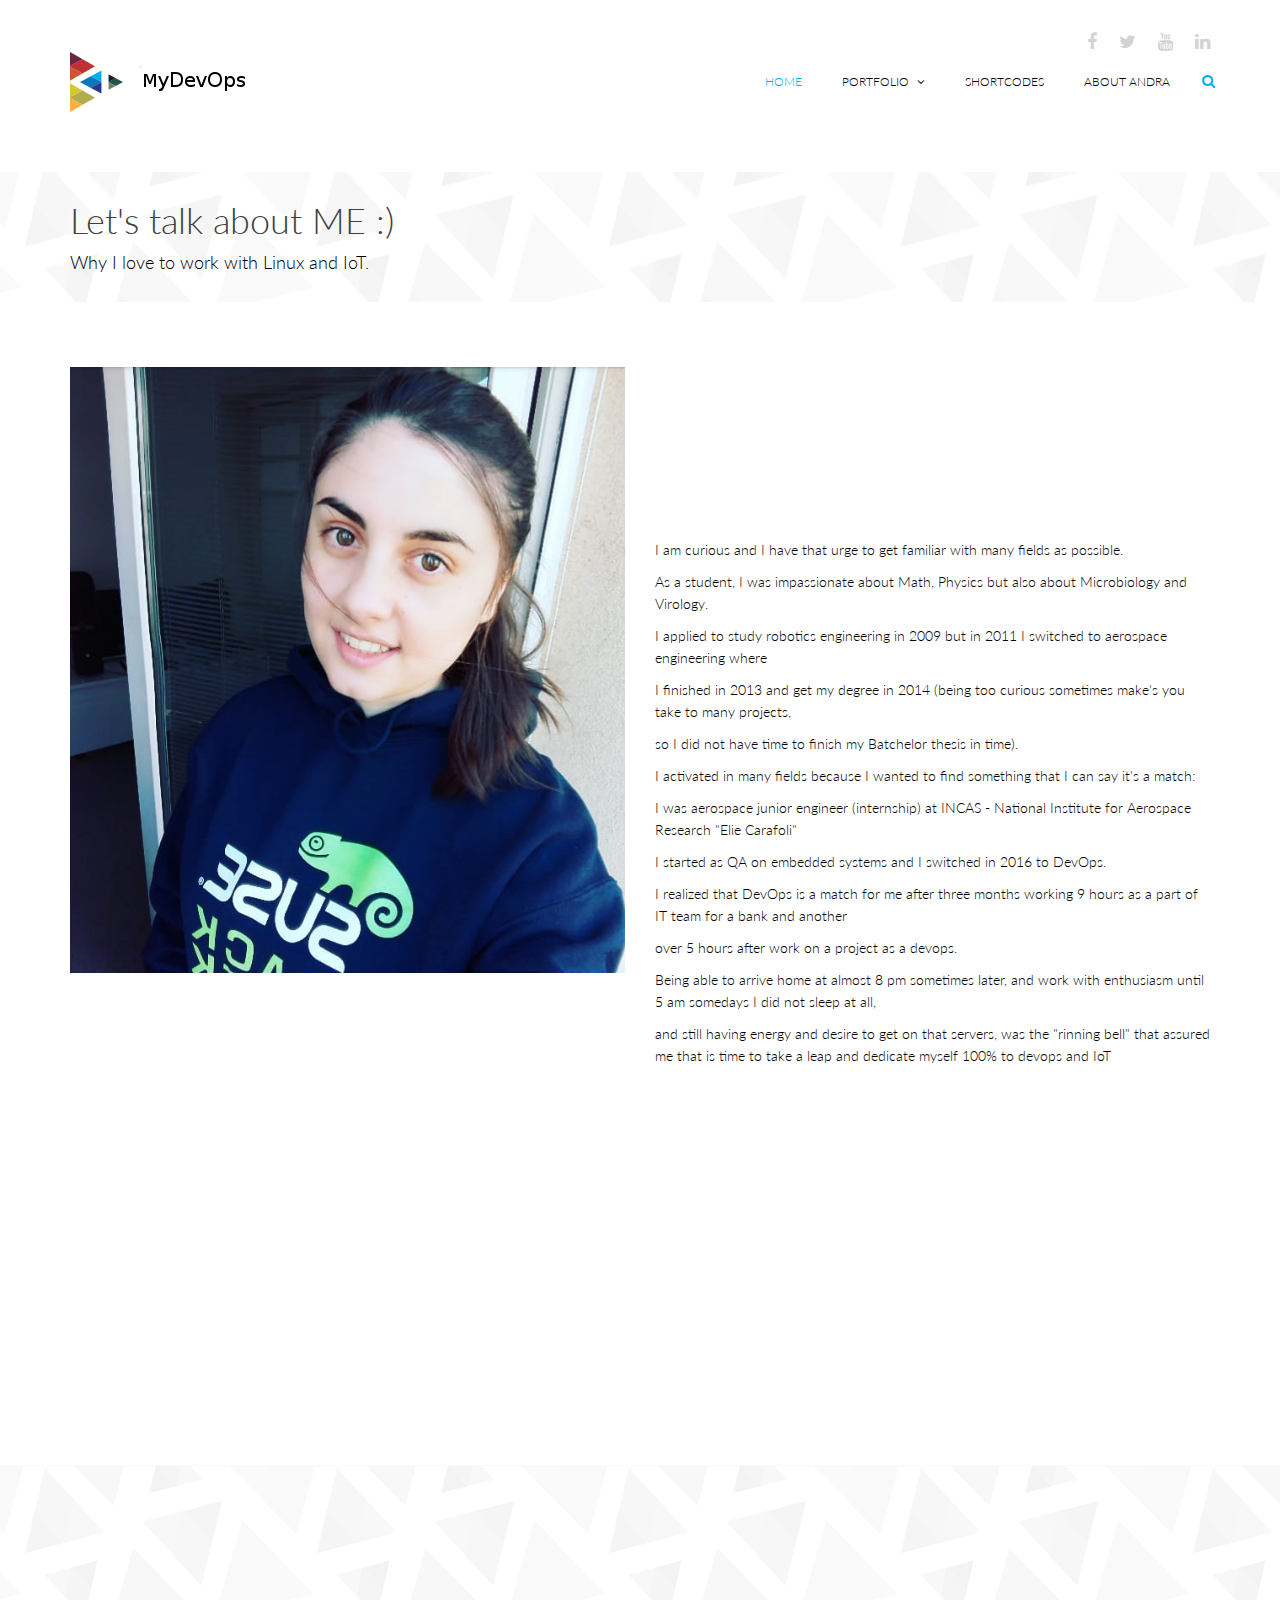
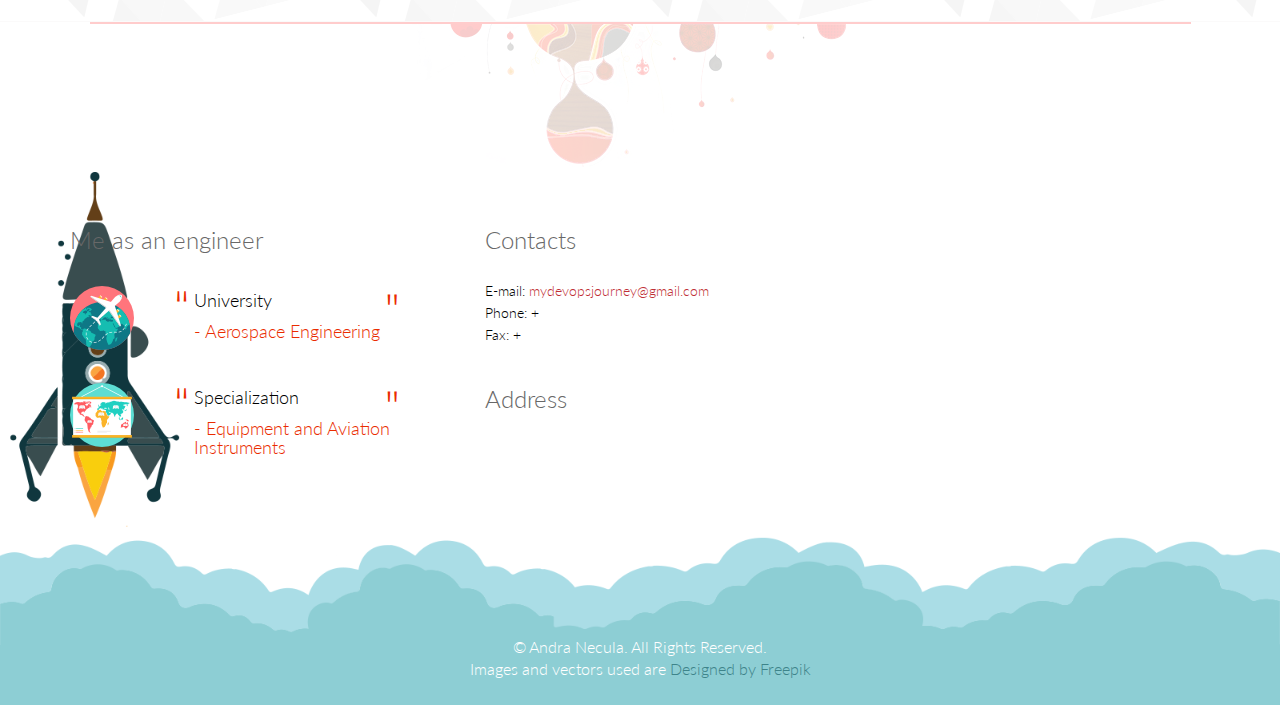
==== commit df657efc: "new aboutme page" ====
--- a/aboutme.html
+++ b/aboutme.html
@@ -82,27 +82,48 @@
     </header>
     <!--/#header-->
 
-    <section id="home-slider">
-        <div class="container">
-            <div class="row">
-                <div class="main-slider">
-                    <div class="slide-text">
-                        <h1>Hi! I am Andra</h1>
-                        <p>and for me progress is crucial for my own peace and happiness.
-</p>
-
-                    </div>
-                    <img src="images/home/slider/hill.png" class="slider-hill" alt="slider image">
-                    <img src="images/home/slider/house.png" class="slider-house" alt="slider image">
-                    <img src="images/home/slider/sun.png" class="slider-sun" alt="slider image">
-                    <img src="images/home/slider/birds1.png" class="slider-birds1" alt="slider image">
-                    <img src="images/home/slider/birds2.png" class="slider-birds2" alt="slider image">
-                </div>
-            </div>
-        </div>
-        <div class="preloader"><i class="fa fa-sun-o fa-spin"></i></div>
+    <section id="page-breadcrumb">
+        <div class="vertical-center sun">
+             <div class="container">
+                <div class="row">
+                    <div class="action">
+                        <div class="col-sm-12">
+                            <h1 class="title">Let's talk about ME :)</h1>
+                            <p>Why I love to work with Linux and IoT.</p>
+                        </div>
+                     </div>
+                </div
+            </div>
+        </div>
+   </section>
+    <!--/#page-breadcrumb-->
+
+    <section id="company-information" class="padding wow fadeIn" data-wow-duration="1000ms" data-wow-delay="300ms">
+        <div class="container">
+            <div class="row">
+                <div class="col-sm-6">
+                    <img src="images/aboutus/andra.png" class="img-responsive" alt="">
+                </div>
+                <div class="col-sm-6 padding-top">
+                  <p>I am curious and I have that urge to get familiar with many fields as possible.</p>
+                                        <p>As a student, I was impassionate about Math, Physics but also about Microbiology and Virology.</p>
+                                        <p>I applied to study robotics engineering in 2009 but in 2011 I switched to aerospace engineering where </p>
+                                          I finished in 2013 and get my degree in 2014 (being too curious sometimes make's you take to many projects,</p>
+                                          so I did not have time to finish my Batchelor thesis in time).</p>
+                                        <p>I activated in many fields because I wanted to find something that I can say it's a match:</p>
+
+                                        <p>I was aerospace junior engineer (internship) at INCAS - National Institute for Aerospace Research "Elie Carafoli"</p>
+
+                                        <p>I started as QA on embedded systems and I switched in 2016 to DevOps.</p>
+                                        <p>I realized that DevOps is a match for me after three months working 9 hours as a part of IT team for a bank and another </p>
+                                          <p>over 5 hours after work on a project as a devops.</p>
+                                        <p>Being able to arrive home at almost 8 pm sometimes later, and work with enthusiasm until 5 am  somedays I did not sleep at all, </p>
+                                          <p>and still having energy and desire to get on that servers, was the "rinning bell" that assured me that is time to take a leap and dedicate myself 100% to devops and IoT</p>
+
+                </div>
+            </div>
+        </div>
     </section>
-    <!--/#home-slider-->
 
     <section id="services">
         <div class="container">
@@ -112,8 +133,8 @@
                         <div class="wow scaleIn" data-wow-duration="500ms" data-wow-delay="300ms">
                             <img src="images/home/icon1.png" alt="">
                         </div>
-                        <h2>Linux</h2>
-
+                        <h2>Incredibly </h2>
+                        <p>Linux</p>
                     </div>
                 </div>
                 <div class="col-sm-4 text-center padding wow fadeIn" data-wow-duration="1000ms" data-wow-delay="600ms">
@@ -121,8 +142,8 @@
                         <div class="wow scaleIn" data-wow-duration="500ms" data-wow-delay="600ms">
                             <img src="images/home/icon2.png" alt="">
                         </div>
-                        <h2>IoT</h2>
-
+                        <h2>Superior </h2>
+                        <p>IoT</p>
                     </div>
                 </div>
                 <div class="col-sm-4 text-center padding wow fadeIn" data-wow-duration="1000ms" data-wow-delay="900ms">
@@ -130,8 +151,8 @@
                         <div class="wow scaleIn" data-wow-duration="500ms" data-wow-delay="900ms">
                             <img src="images/home/icon3.png" alt="">
                         </div>
-                        <h2>Programming</h2>
-
+                        <h2>Versatile</h2>
+                        <p>Scripting</p>
                     </div>
                 </div>
             </div>
@@ -145,8 +166,8 @@
                 <div class="row">
                     <div class="action take-tour">
                         <div class="col-sm-7 wow fadeInLeft" data-wow-duration="500ms" data-wow-delay="300ms">
-                            <h1 class="title">The Internet of things (IoT)</h1>
-                            <p>Video project nuggets.</p>
+                            <h1 class="title">Bla bla my vlog</h1>
+                            <p>A responsive and enthusiast &amp; vlog.</p>
                         </div>
                         <div class="col-sm-5 text-center wow fadeInRight" data-wow-duration="500ms" data-wow-delay="300ms">
                             <div class="tour-button">
@@ -157,78 +178,8 @@
                 </div>
             </div>
         </div>
-   </section>
-    <!--/#action-->
-
-    <section id="features">
-        <div class="container">
-            <div class="row">
-                <div class="single-features">
-                    <div class="col-sm-5 wow fadeInLeft" data-wow-duration="500ms" data-wow-delay="300ms">
-                        <img src="images/home/image1.png" class="img-responsive" alt="">
-                    </div>
-                    <div class="col-sm-6 wow fadeInRight" data-wow-duration="500ms" data-wow-delay="300ms">
-                        <h2>Tools</h2>
-                        <P></P>
-                    </div>
-                </div>
-                <div class="single-features">
-                    <div class="col-sm-6 col-sm-offset-1 align-right wow fadeInLeft" data-wow-duration="500ms" data-wow-delay="300ms">
-                        <h2></h2>
-                        <P></P>
-                    </div>
-                    <div class="col-sm-5 wow fadeInRight" data-wow-duration="500ms" data-wow-delay="300ms">
-                        <img src="images/home/image2.png" class="img-responsive" alt="">
-                    </div>
-                </div>
-                <div class="single-features">
-                    <div class="col-sm-5 wow fadeInLeft" data-wow-duration="500ms" data-wow-delay="300ms">
-                        <img src="images/home/image3.png" class="img-responsive" alt="">
-                    </div>
-                    <div class="col-sm-6 wow fadeInRight" data-wow-duration="500ms" data-wow-delay="300ms">
-                        <h2>I am a risk taker, and...</h2>
-                        <P>I am willing to make it happen no matter how hard it is or how bad it get's</P>
-                    </div>
-                </div>
-            </div>
-        </div>
     </section>
-     <!--/#features-->
-
-    <section id="clients">
-        <div class="container">
-            <div class="row">
-                <div class="col-sm-12">
-                    <div class="clients text-center wow fadeInUp" data-wow-duration="500ms" data-wow-delay="300ms">
-                        <p><img src="images/home/clients.png" class="img-responsive" alt=""></p>
-                        <h1 class="title">Projects</h1>
-
-                    </div>
-                    <div class="clients-logo wow fadeIn" data-wow-duration="1000ms" data-wow-delay="600ms">
-                        <div class="col-xs-3 col-sm-2">
-                            <a href="#"><img src="images/home/client1.png" class="img-responsive" alt=""></a>
-                        </div>
-                        <div class="col-xs-3 col-sm-2">
-                            <a href="#"><img src="images/home/client2.png" class="img-responsive" alt=""></a>
-                        </div>
-                         <div class="col-xs-3 col-sm-2">
-                            <a href="#"><img src="images/home/client3.png" class="img-responsive" alt=""></a>
-                        </div>
-                         <div class="col-xs-3 col-sm-2">
-                            <a href="#"><img src="images/home/client4.png" class="img-responsive" alt=""></a>
-                        </div>
-                         <div class="col-xs-3 col-sm-2">
-                            <a href="#"><img src="images/home/client5.png" class="img-responsive" alt=""></a>
-                        </div>
-                         <div class="col-xs-3 col-sm-2">
-                            <a href="#"><img src="images/home/client6.png" class="img-responsive" alt=""></a>
-                        </div>
-                    </div>
-                </div>
-            </div>
-        </div>
-     </section>
-    <!--/#clients-->
+
 
     <footer id="footer">
         <div class="container">
@@ -238,7 +189,7 @@
                 </div>
                 <div class="col-md-4 col-sm-6">
                     <div class="testimonial bottom">
-                        <h2>Me as an engineer</h2>
+                                              <h2>Me as an engineer</h2>
                         <div class="media">
                             <div class="pull-left">
                                 <a href="#"><img src="images/home/profile1.png" alt=""></a>
@@ -259,13 +210,16 @@
                         </div>
                     </div>
                 </div>
-
                 <div class="col-md-3 col-sm-6">
                     <div class="contact-info bottom">
                         <h2>Contacts</h2>
                         <address>
                         E-mail: <a href="mailto:mydevopsjourney@gmail.com">mydevopsjourney@gmail.com</a> <br>
-
+                        Phone: + <br>
+                        Fax: + <br>
+                        </address>
+
+                        <h2>Address</h2>
                         <address>
                          <br>
                          <br>
@@ -294,4 +248,3 @@
     <script type="text/javascript" src="js/main.js"></script>
 </body>
 </html>
-
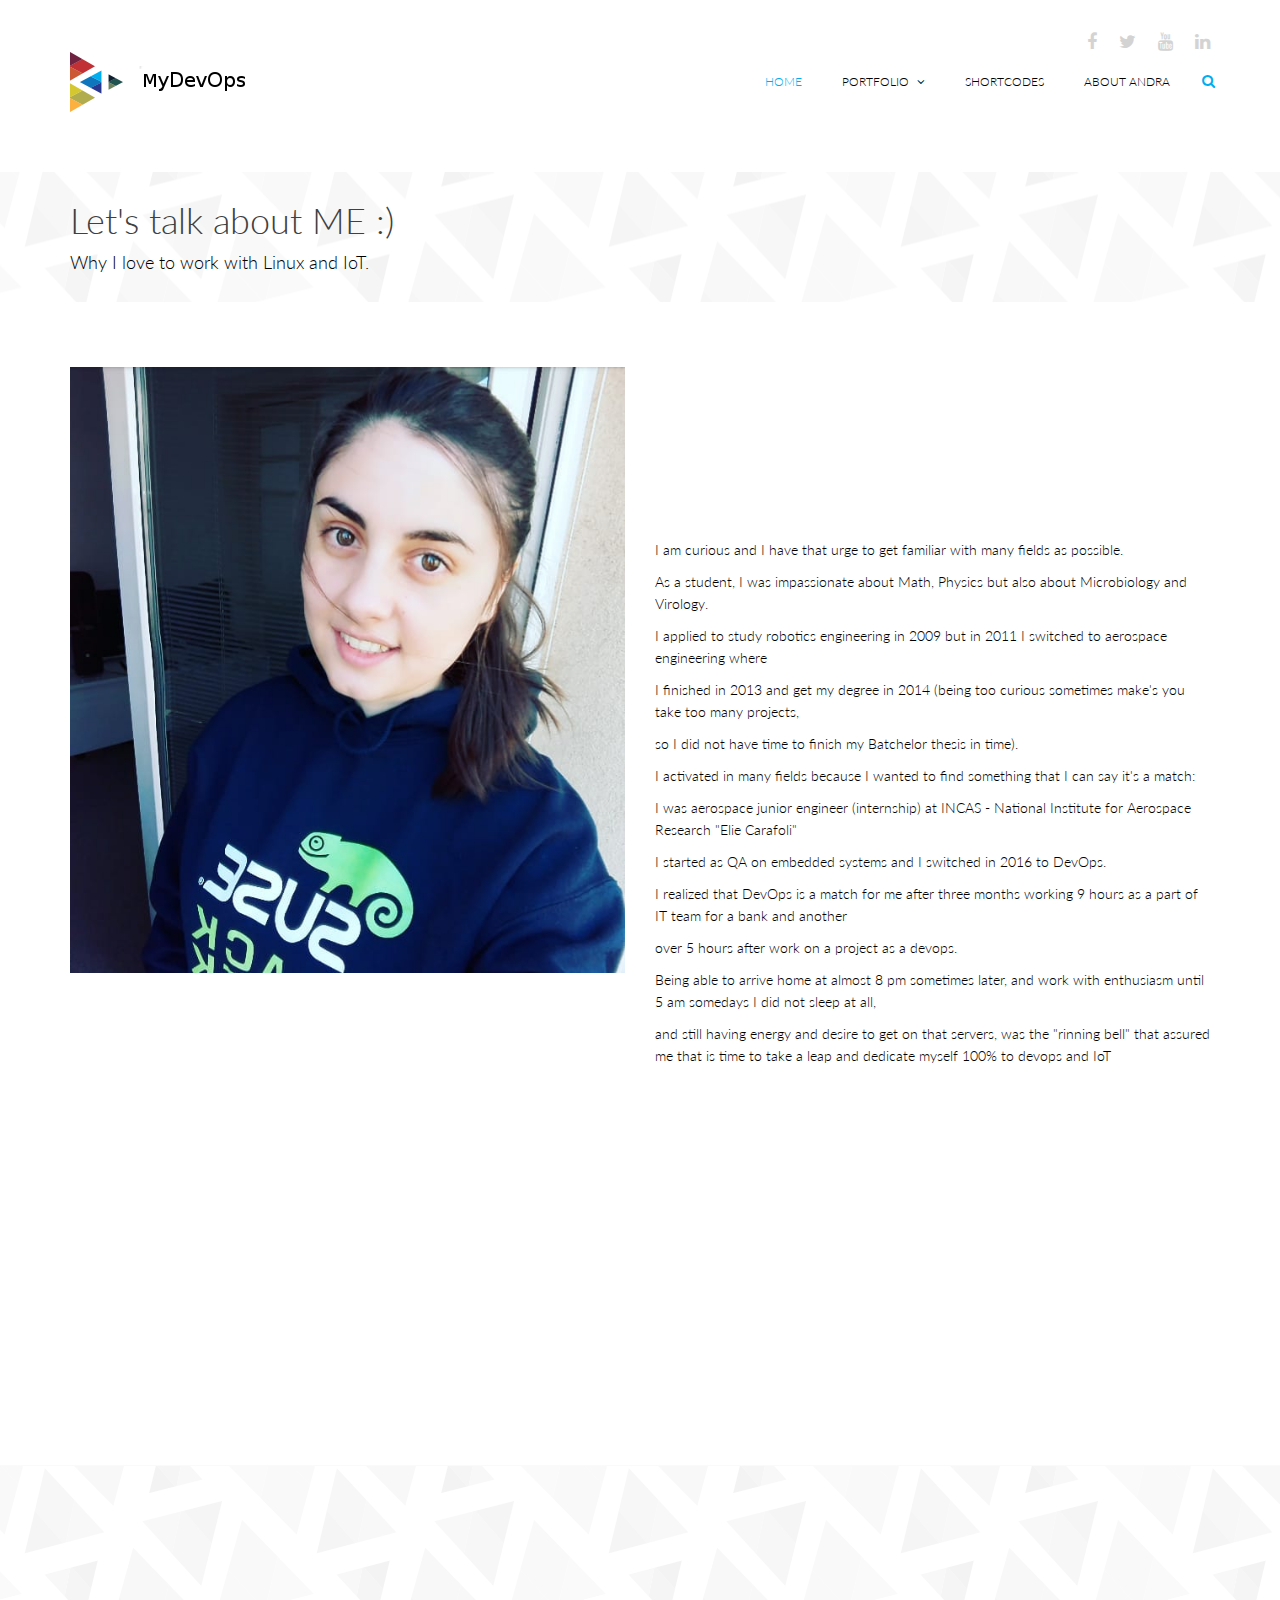
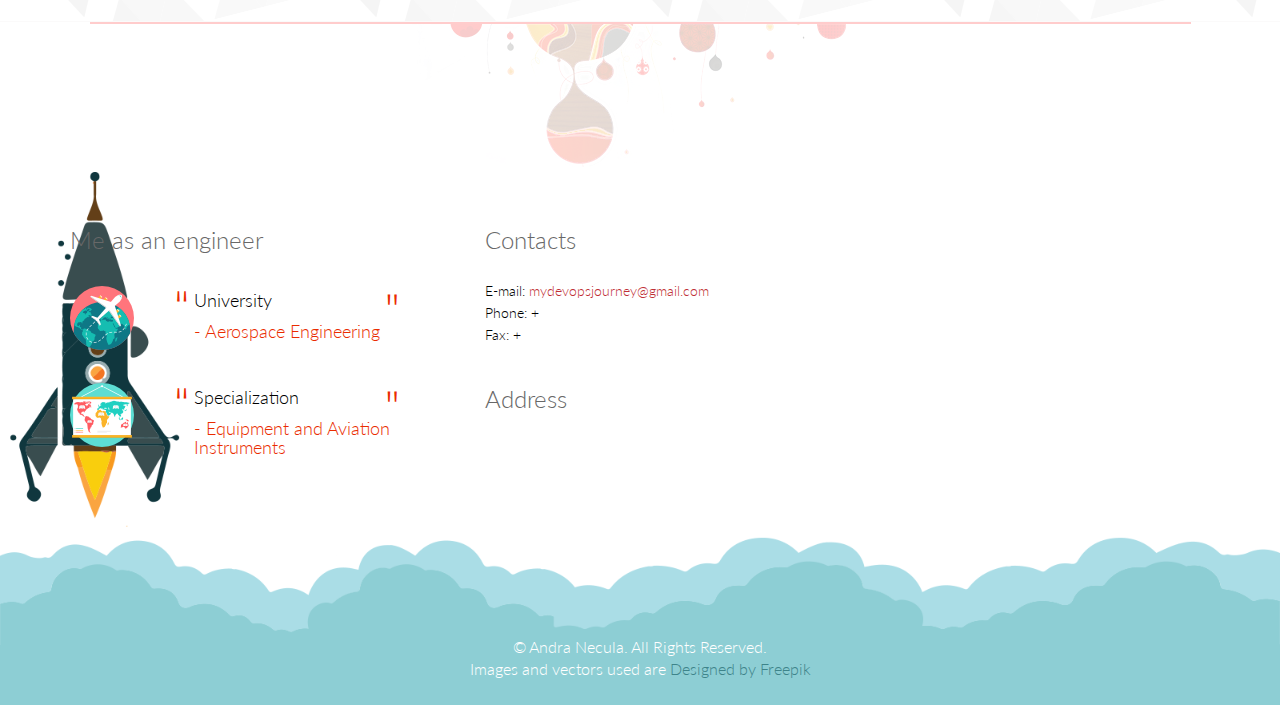
==== commit 9f539639: "aa" ====
--- a/aboutme.html
+++ b/aboutme.html
@@ -108,8 +108,8 @@
                   <p>I am curious and I have that urge to get familiar with many fields as possible.</p>
                                         <p>As a student, I was impassionate about Math, Physics but also about Microbiology and Virology.</p>
                                         <p>I applied to study robotics engineering in 2009 but in 2011 I switched to aerospace engineering where </p>
-                                          I finished in 2013 and get my degree in 2014 (being too curious sometimes make's you take to many projects,</p>
-                                          so I did not have time to finish my Batchelor thesis in time).</p>
+                                       <p>I finished in 2013 and get my degree in 2014 (being too curious sometimes make's you take too many projects,</p>
+                                         <p> so I did not have time to finish my Batchelor thesis in time).</p>
                                         <p>I activated in many fields because I wanted to find something that I can say it's a match:</p>
 
                                         <p>I was aerospace junior engineer (internship) at INCAS - National Institute for Aerospace Research "Elie Carafoli"</p>
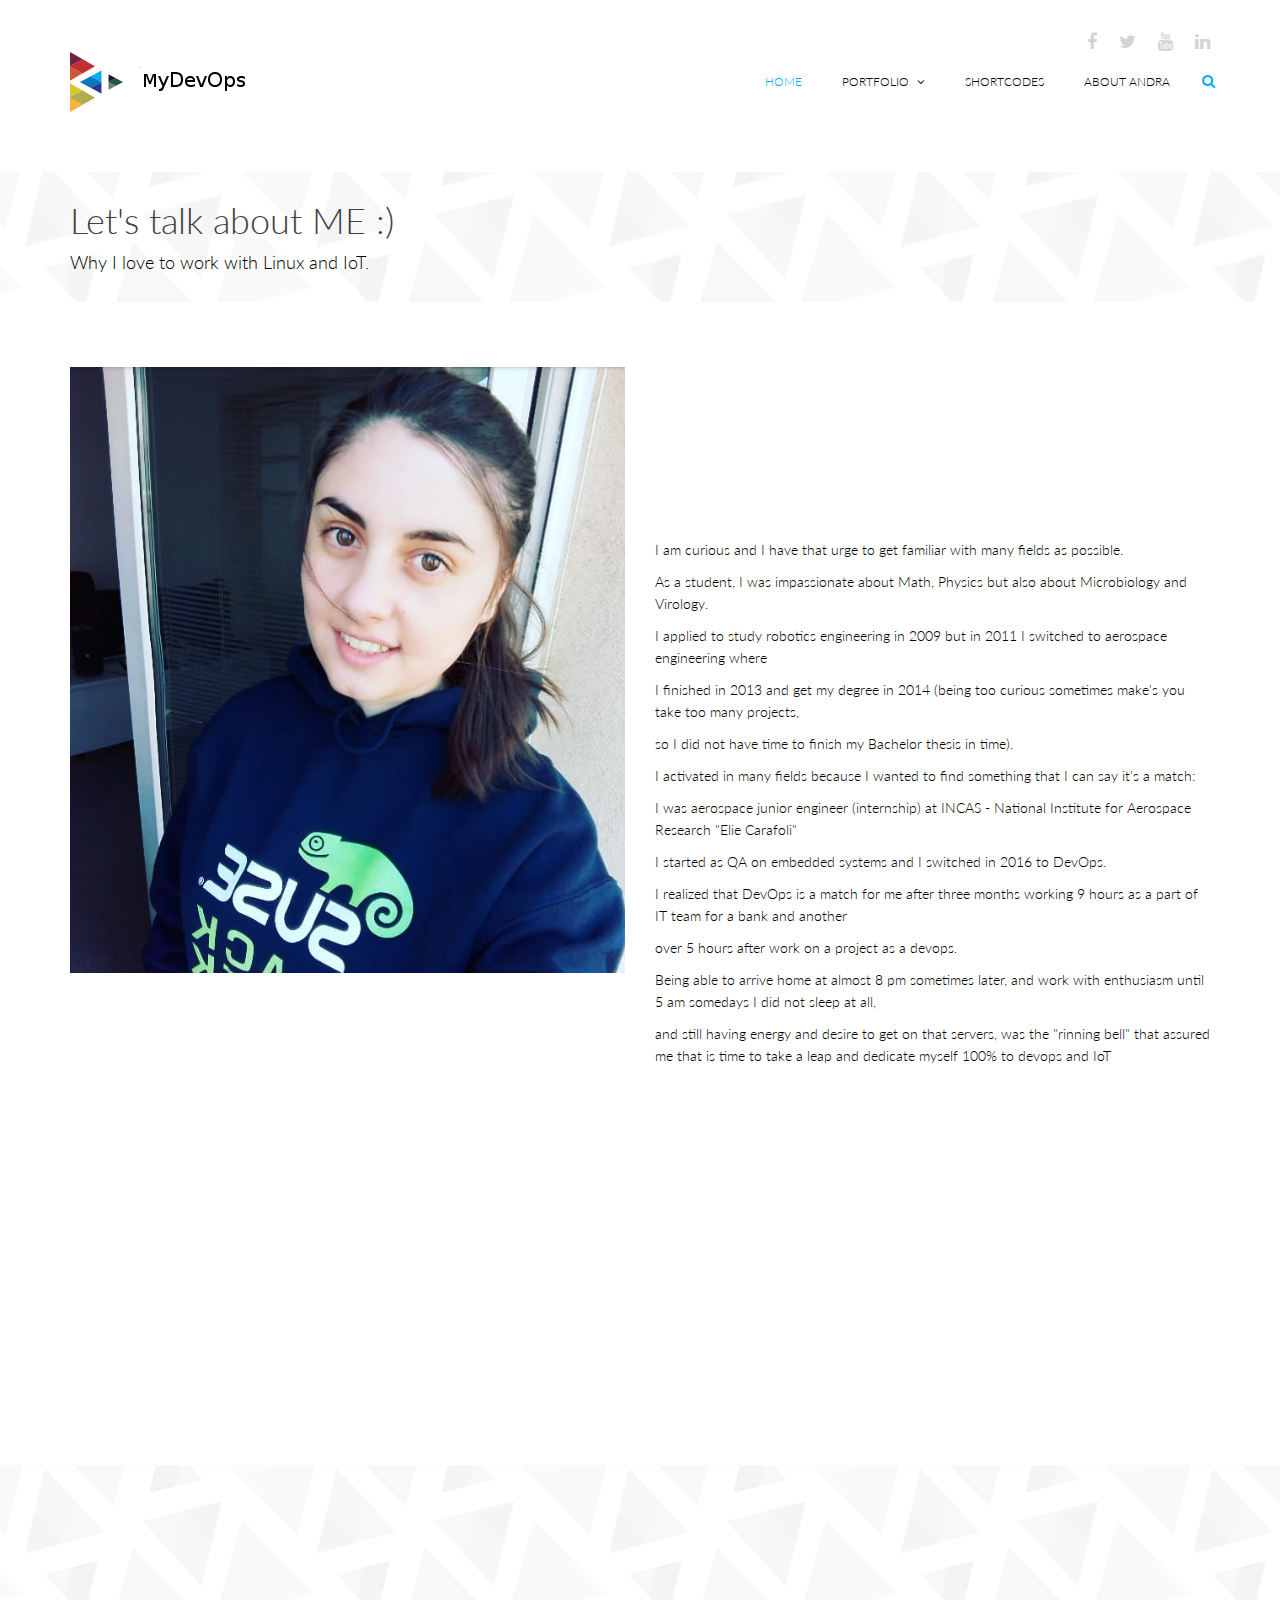
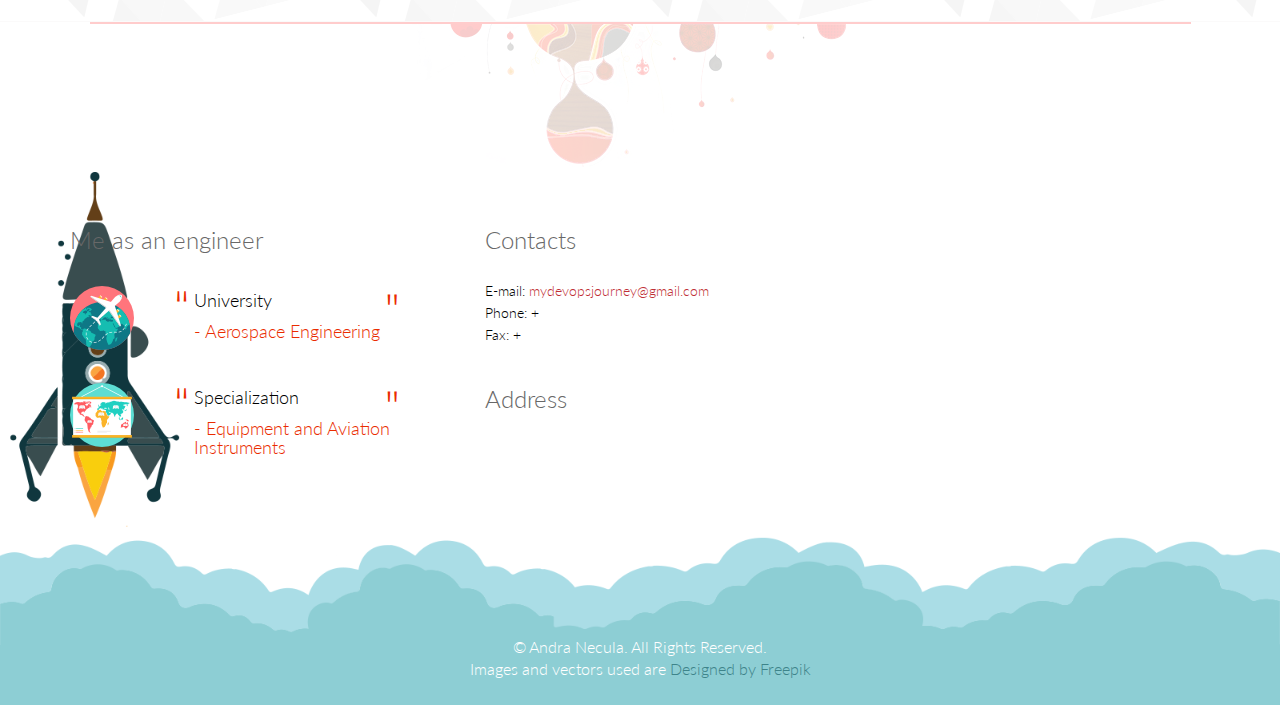
==== commit 5d04d1a6: "gdsgdh" ====
--- a/aboutme.html
+++ b/aboutme.html
@@ -109,7 +109,7 @@
                                         <p>As a student, I was impassionate about Math, Physics but also about Microbiology and Virology.</p>
                                         <p>I applied to study robotics engineering in 2009 but in 2011 I switched to aerospace engineering where </p>
                                        <p>I finished in 2013 and get my degree in 2014 (being too curious sometimes make's you take too many projects,</p>
-                                         <p> so I did not have time to finish my Batchelor thesis in time).</p>
+                                         <p> so I did not have time to finish my Bachelor thesis in time).</p>
                                         <p>I activated in many fields because I wanted to find something that I can say it's a match:</p>
 
                                         <p>I was aerospace junior engineer (internship) at INCAS - National Institute for Aerospace Research "Elie Carafoli"</p>
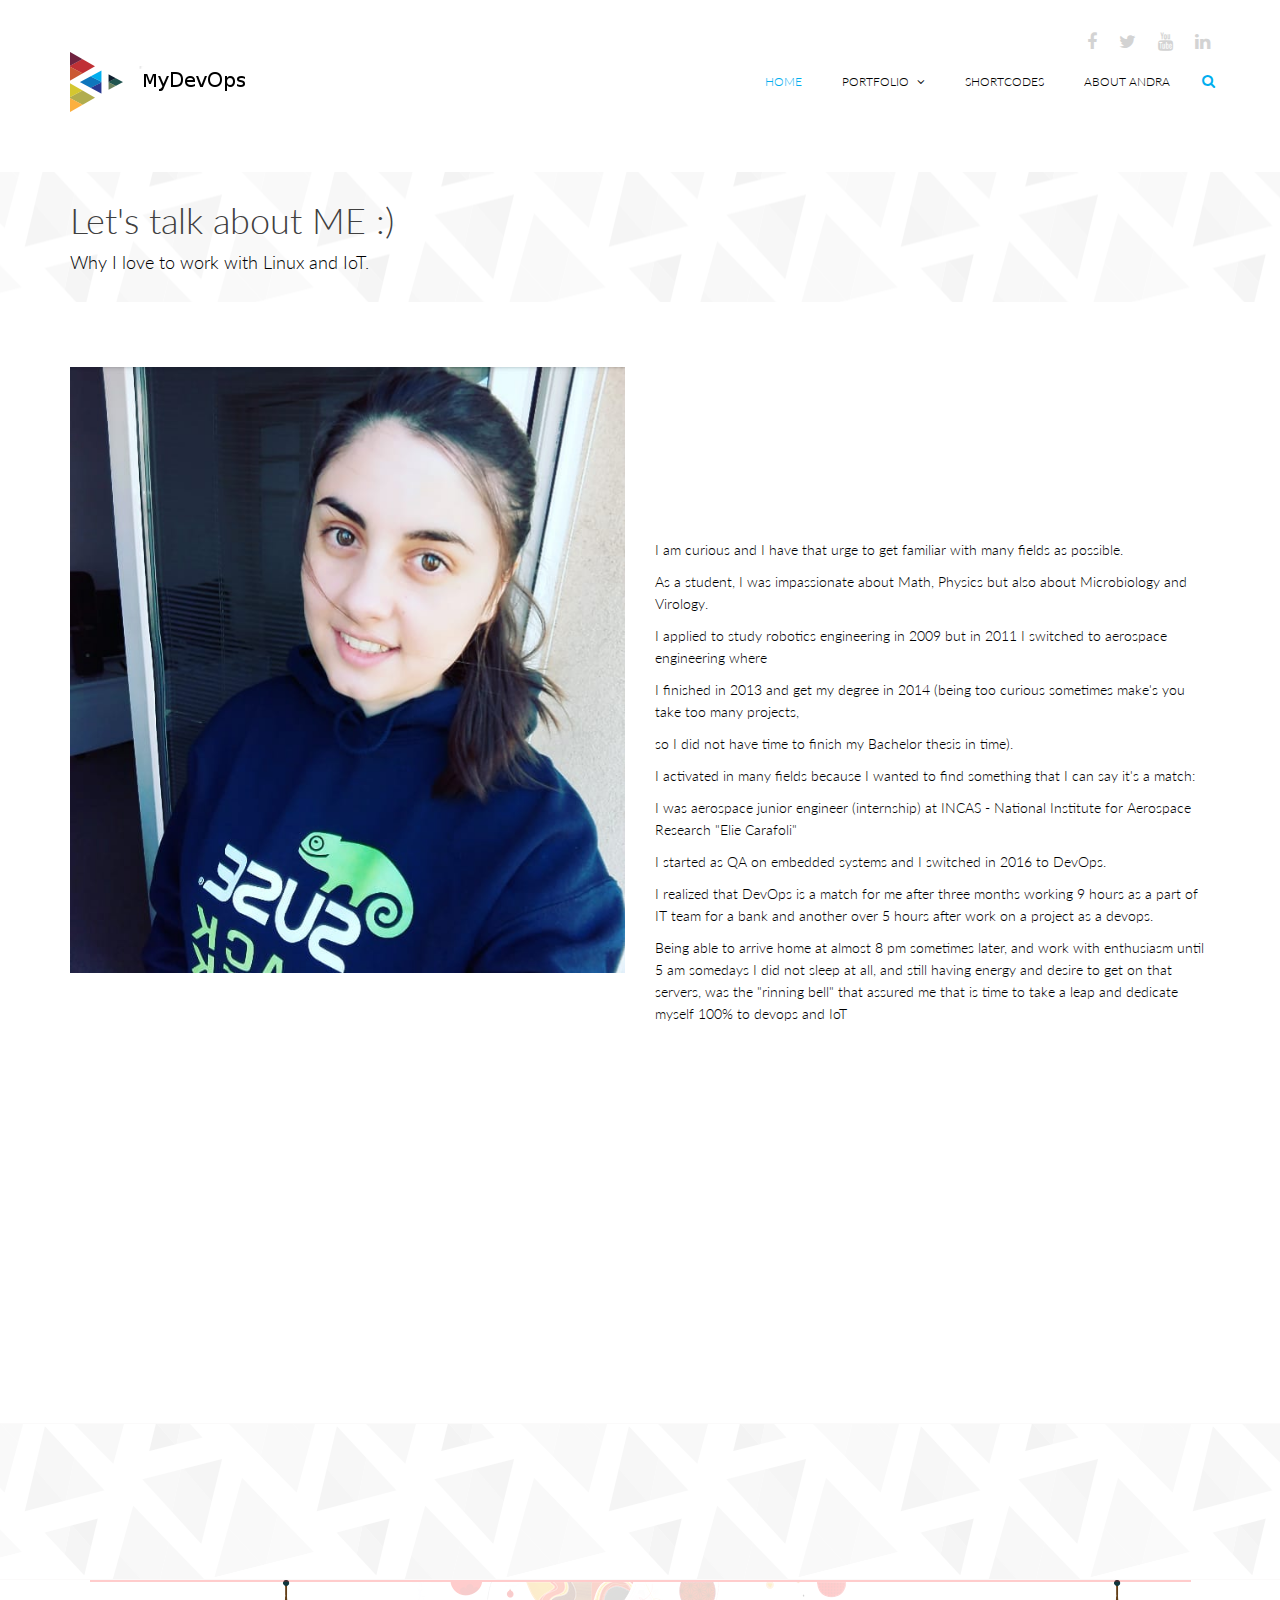
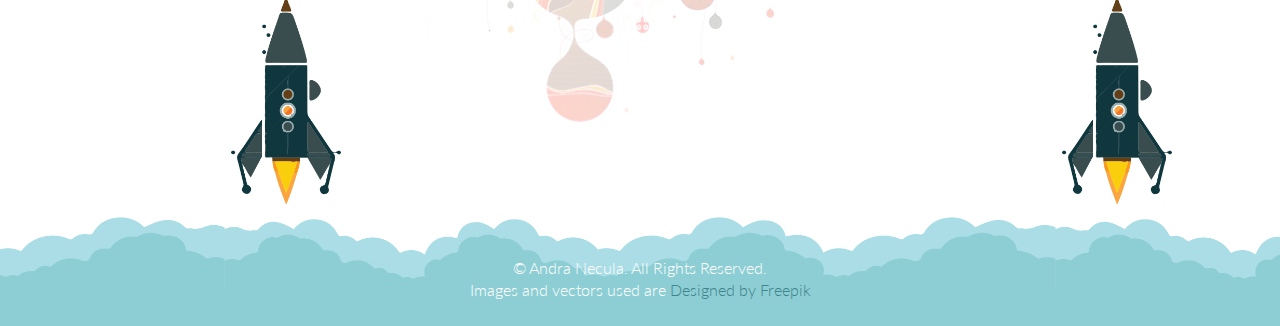
==== commit 375c485f: "gsag" ====
--- a/aboutme.html
+++ b/aboutme.html
@@ -115,10 +115,10 @@
                                         <p>I was aerospace junior engineer (internship) at INCAS - National Institute for Aerospace Research "Elie Carafoli"</p>
 
                                         <p>I started as QA on embedded systems and I switched in 2016 to DevOps.</p>
-                                        <p>I realized that DevOps is a match for me after three months working 9 hours as a part of IT team for a bank and another </p>
-                                          <p>over 5 hours after work on a project as a devops.</p>
-                                        <p>Being able to arrive home at almost 8 pm sometimes later, and work with enthusiasm until 5 am  somedays I did not sleep at all, </p>
-                                          <p>and still having energy and desire to get on that servers, was the "rinning bell" that assured me that is time to take a leap and dedicate myself 100% to devops and IoT</p>
+                                        <p>I realized that DevOps is a match for me after three months working 9 hours as a part of IT team for a bank and another
+                                         over 5 hours after work on a project as a devops.</p>
+                                        <p>Being able to arrive home at almost 8 pm sometimes later, and work with enthusiasm until 5 am  somedays I did not sleep at all,
+                                         and still having energy and desire to get on that servers, was the "rinning bell" that assured me that is time to take a leap and dedicate myself 100% to devops and IoT</p>
 
                 </div>
             </div>
@@ -189,44 +189,12 @@
                 </div>
                 <div class="col-md-4 col-sm-6">
                     <div class="testimonial bottom">
-                                              <h2>Me as an engineer</h2>
-                        <div class="media">
-                            <div class="pull-left">
-                                <a href="#"><img src="images/home/profile1.png" alt=""></a>
-                            </div>
-                            <div class="media-body">
-                                <blockquote>University</blockquote>
-                                <h3><a href="#">- Aerospace Engineering</a></h3>
-                            </div>
-                         </div>
-                        <div class="media">
-                            <div class="pull-left">
-                                <a href="#"><img src="images/home/profile2.png" alt=""></a>
-                            </div>
-                            <div class="media-body">
-                                <blockquote>Specialization</blockquote>
-                                <h3><a href="">- Equipment and Aviation Instruments</a></h3>
-                            </div>
+                                             
                         </div>
                     </div>
                 </div>
                 <div class="col-md-3 col-sm-6">
-                    <div class="contact-info bottom">
-                        <h2>Contacts</h2>
-                        <address>
-                        E-mail: <a href="mailto:mydevopsjourney@gmail.com">mydevopsjourney@gmail.com</a> <br>
-                        Phone: + <br>
-                        Fax: + <br>
-                        </address>
-
-                        <h2>Address</h2>
-                        <address>
-                         <br>
-                         <br>
-                         <br>
-                         <br>
-                        </address>
-                    </div>
+                   
                 </div>
 
                 <div class="col-sm-12">
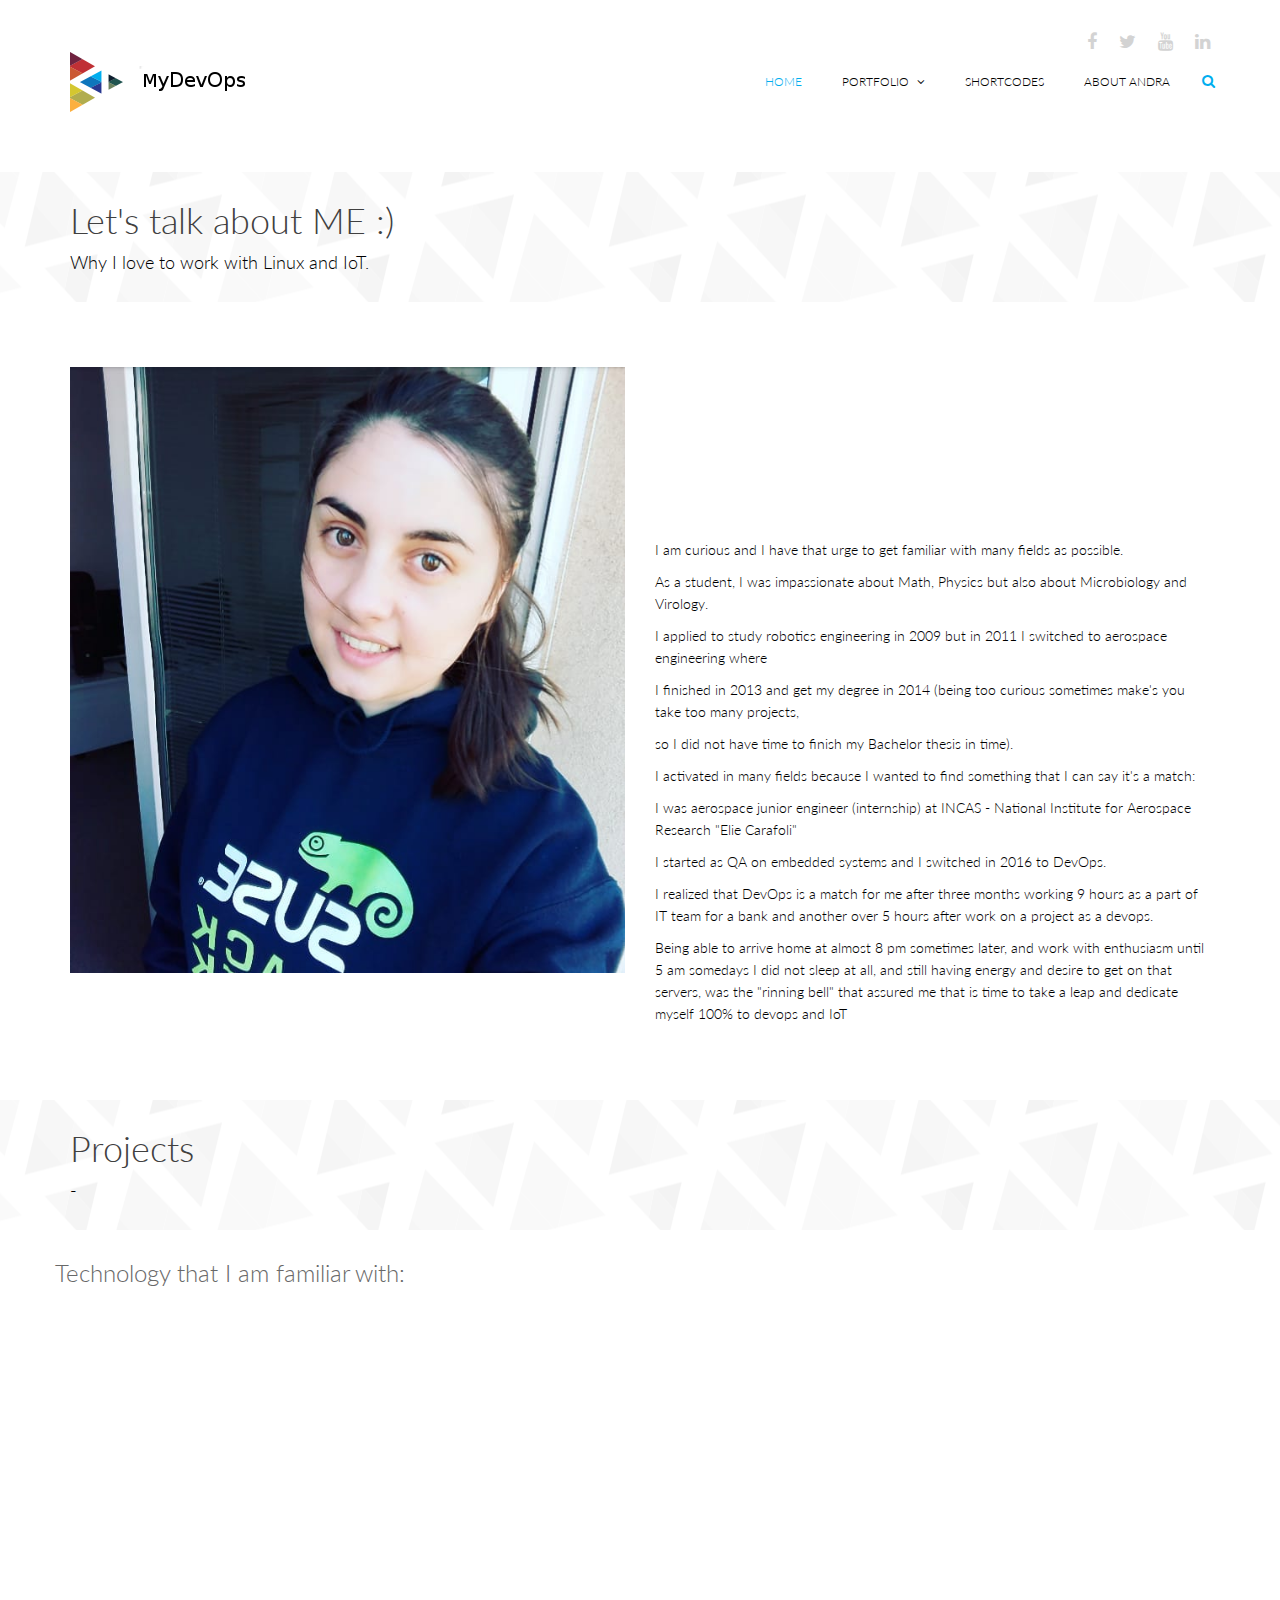
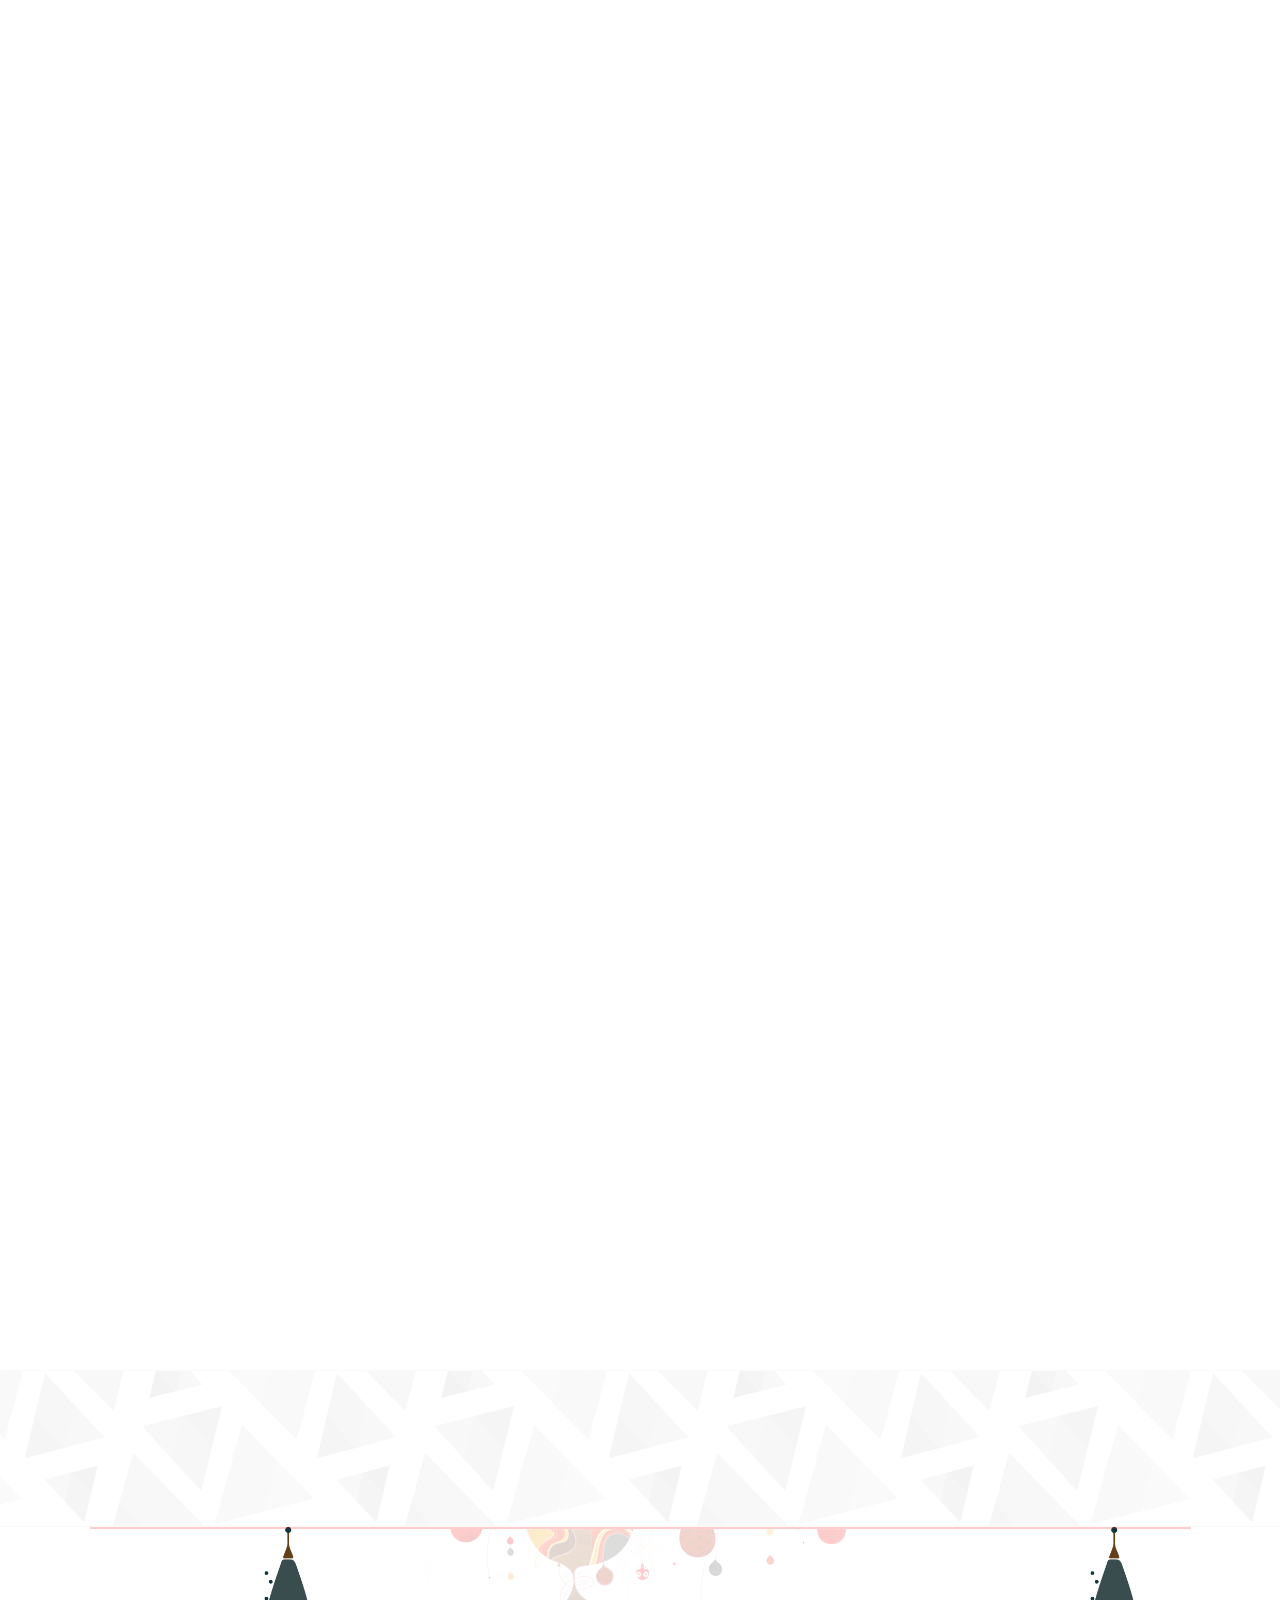
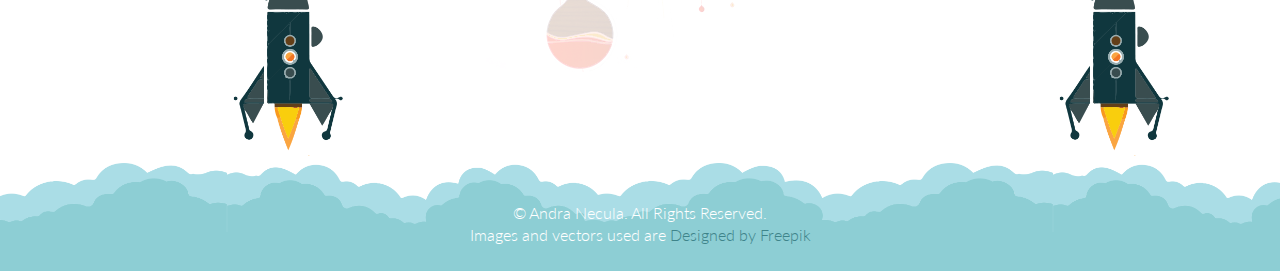
==== commit d72e09a8: "new" ====
--- a/aboutme.html
+++ b/aboutme.html
@@ -125,6 +125,35 @@
         </div>
     </section>
 
+    <section id="page-breadcrumb">
+        <div class="vertical-center sun">
+             <div class="container">
+                <div class="row">
+                    <div class="action">
+                        <div class="col-sm-12">
+                            <h1 class="title">Projects</h1>
+                            <p>-</p>
+                        </div>
+                    </div>
+                </div>
+            </div>
+        </div>
+   </section>
+    <!--/#page-breadcrumb-->
+
+    <section id="company-information" class="choose">
+        <div class="container">
+            <div class="row">
+
+                    <h2>Technology that I am familiar with:</h2>
+
+
+                </div>
+            </div>
+        </div>
+    </section>
+    <!--/#company-information-->
+
     <section id="services">
         <div class="container">
             <div class="row">
@@ -133,8 +162,8 @@
                         <div class="wow scaleIn" data-wow-duration="500ms" data-wow-delay="300ms">
                             <img src="images/home/icon1.png" alt="">
                         </div>
-                        <h2>Incredibly </h2>
-                        <p>Linux</p>
+                        <h2>Salt</h2>
+                        <p>Automating servers</p>
                     </div>
                 </div>
                 <div class="col-sm-4 text-center padding wow fadeIn" data-wow-duration="1000ms" data-wow-delay="600ms">
@@ -142,8 +171,8 @@
                         <div class="wow scaleIn" data-wow-duration="500ms" data-wow-delay="600ms">
                             <img src="images/home/icon2.png" alt="">
                         </div>
-                        <h2>Superior </h2>
-                        <p>IoT</p>
+                        <h2>Raspberry Pi</h2>
+                        <p>Customizing rpi images</p>
                     </div>
                 </div>
                 <div class="col-sm-4 text-center padding wow fadeIn" data-wow-duration="1000ms" data-wow-delay="900ms">
@@ -151,14 +180,190 @@
                         <div class="wow scaleIn" data-wow-duration="500ms" data-wow-delay="900ms">
                             <img src="images/home/icon3.png" alt="">
                         </div>
-                        <h2>Versatile</h2>
-                        <p>Scripting</p>
+                        <h2>Programming</h2>
+                        <p>Playing with web dev,python and bash</p>
+                    </div>
+                </div>
+
+                <div class="col-sm-4 text-center padding wow fadeIn" data-wow-duration="1000ms" data-wow-delay="300ms">
+                    <div class="single-service">
+                        <div class="wow scaleIn" data-wow-duration="500ms" data-wow-delay="300ms">
+                            <img src="images/services/1.png" alt="">
+                        </div>
+                        <h2>Sensu+Uchiwa</h2>
+                        <p>...</p>
+                    </div>
+                </div>
+                <div class="col-sm-4 text-center padding wow fadeIn" data-wow-duration="1000ms" data-wow-delay="600ms">
+                    <div class="single-service">
+                        <div class="wow scaleIn" data-wow-duration="500ms" data-wow-delay="600ms">
+                            <img src="images/services/2.png" alt="">
+                        </div>
+                        <h2>Docker</h2>
+                        <p>...</p>
+                    </div>
+                </div>
+                <div class="col-sm-4 text-center padding wow fadeIn" data-wow-duration="1000ms" data-wow-delay="900ms">
+                    <div class="single-service">
+                        <div class="wow scaleIn" data-wow-duration="500ms" data-wow-delay="900ms">
+                            <img src="images/services/3.png" alt="">
+                        </div>
+                        <h2>nginx, apache</h2>
+                        <p>...</p>
                     </div>
                 </div>
             </div>
         </div>
     </section>
     <!--/#services-->
+
+
+
+    <section id="recent-projects" class="recent-projects">
+        <div class="container">
+            <div class="row">
+                <h1 class="title text-center wow fadeInDown" data-wow-duration="500ms" data-wow-delay="300ms">Recent Updates </h1>
+                <p class="text-center padding-bottom wow fadeInDown" data-wow-duration="400ms" data-wow-delay="400ms">What have we crafted lately. </p>
+                <div class="col-sm-3 col-xs-6 wow fadeIn" data-wow-duration="1000ms" data-wow-delay="300ms">
+                    <div class="portfolio-wrapper">
+                        <div class="portfolio-single">
+                            <div class="portfolio-thumb">
+                                <img src="images/portfolio/1.jpg" class="img-responsive" alt="">
+                            </div>
+                            <div class="portfolio-view">
+                                <ul class="nav nav-pills">
+                                    <li><a href="images/portfolio/1.jpg" data-lightbox="example-set"><i class="fa fa-eye"></i></a></li>
+                                </ul>
+                            </div>
+                        </div>
+                        <div class="portfolio-info">
+                            <h2>Gitlab Registry</h2>
+                        </div>
+                    </div>
+                </div>
+                <div class="col-sm-3 col-xs-6 wow fadeIn" data-wow-duration="1000ms" data-wow-delay="400ms">
+                    <div class="portfolio-wrapper">
+                        <div class="portfolio-single">
+                            <div class="portfolio-thumb">
+                                <img src="images/portfolio/2.jpg" class="img-responsive" alt="">
+                            </div>
+                            <div class="portfolio-view">
+                                <ul class="nav nav-pills">
+                                    <li><a href="images/portfolio/2.jpg" data-lightbox="example-set"><i class="fa fa-eye"></i></a></li>
+                                </ul>
+                            </div>
+                        </div>
+                        <div class="portfolio-info">
+                            <h2>Gitlab CI</h2>
+                        </div>
+                    </div>
+                </div>
+                <div class="col-sm-3 col-xs-6 wow fadeIn" data-wow-duration="1000ms" data-wow-delay="500ms">
+                    <div class="portfolio-wrapper">
+                        <div class="portfolio-single">
+                            <div class="portfolio-thumb">
+                                <img src="images/portfolio/3.jpg" class="img-responsive" alt="">
+                            </div>
+                            <div class="portfolio-view">
+                                <ul class="nav nav-pills">
+                                    <li><a href="images/portfolio/3.jpg" data-lightbox="example-set"><i class="fa fa-eye"></i></a></li>
+                                </ul>
+                            </div>
+                        </div>
+                        <div class="portfolio-info">
+                            <h2>Nginx & PHP-FPM: Enable Status Page</h2>
+                        </div>
+                    </div>
+                </div>
+                <div class="col-sm-3 col-xs-6 wow fadeIn" data-wow-duration="1000ms" data-wow-delay="600ms">
+                    <div class="portfolio-wrapper">
+                        <div class="portfolio-single">
+                            <div class="portfolio-thumb">
+                                <img src="images/portfolio/4.jpg" class="img-responsive" alt="">
+                            </div>
+                            <div class="portfolio-view">
+                                <ul class="nav nav-pills">
+                                    <li><a href="images/portfolio/4.jpg" data-lightbox="example-set"><i class="fa fa-eye"></i></a></li>
+                                </ul>
+                            </div>
+                        </div>
+                        <div class="portfolio-info">
+                            <h2>Automated testing of recovering MySQL database backups</h2>
+                        </div>
+                    </div>
+                </div>
+                <div class="col-sm-3 col-xs-6 wow fadeIn" data-wow-duration="1000ms" data-wow-delay="700ms">
+                    <div class="portfolio-wrapper">
+                        <div class="portfolio-single">
+                            <div class="portfolio-thumb">
+                                <img src="images/portfolio/5.jpg" class="img-responsive" alt="">
+                            </div>
+                            <div class="portfolio-view">
+                                <ul class="nav nav-pills">
+                                    <li><a href="images/portfolio/5.jpg" data-lightbox="example-set"><i class="fa fa-eye"></i></a></li>
+                                </ul>
+                            </div>
+                        </div>
+                        <div class="portfolio-info">
+                            <h2>Puppet</h2>
+                        </div>
+                    </div>
+                </div>
+                <div class="col-sm-3 col-xs-6 wow fadeIn" data-wow-duration="1000ms" data-wow-delay="800ms">
+                    <div class="portfolio-wrapper">
+                        <div class="portfolio-single">
+                            <div class="portfolio-thumb">
+                                <img src="images/portfolio/6.jpg" class="img-responsive" alt="">
+                            </div>
+                            <div class="portfolio-view">
+                                <ul class="nav nav-pills">
+                                    <li><a href="images/portfolio/6.jpg" data-lightbox="example-set"><i class="fa fa-eye"></i></a></li>
+                                </ul>
+                            </div>
+                        </div>
+                        <div class="portfolio-info">
+                            <h2>Ansible</h2>
+                        </div>
+                    </div>
+                </div>
+                <div class="col-sm-3 col-xs-6 wow fadeIn" data-wow-duration="1000ms" data-wow-delay="900ms">
+                    <div class="portfolio-wrapper">
+                        <div class="portfolio-single">
+                            <div class="portfolio-thumb">
+                                <img src="images/portfolio/7.jpg" class="img-responsive" alt="">
+                            </div>
+                            <div class="portfolio-view">
+                                <ul class="nav nav-pills">
+                                    <li><a href="images/portfolio/7.jpg" data-lightbox="example-set"><i class="fa fa-eye"></i></a></li>
+                                </ul>
+                            </div>
+                        </div>
+                        <div class="portfolio-info">
+                            <h2>AWS</h2>
+                        </div>
+                    </div>
+                </div>
+                <div class="col-sm-3 col-xs-6 wow fadeIn" data-wow-duration="1000ms" data-wow-delay="1000ms">
+                    <div class="portfolio-wrapper">
+                        <div class="portfolio-single">
+                            <div class="portfolio-thumb">
+                                <img src="images/portfolio/8.jpg" class="img-responsive" alt="">
+                            </div>
+                            <div class="portfolio-view">
+                                <ul class="nav nav-pills">
+                                    <li><a href="images/portfolio/8.jpg" data-lightbox="example-set"><i class="fa fa-eye"></i></a></li>
+                                </ul>
+                            </div>
+                        </div>
+                        <div class="portfolio-info">
+                            <h2>Google Cloud</h2>
+                        </div>
+                    </div>
+                </div>
+            </div>
+        </div>
+    </section>
+    <!--/#recent-projects-->
 
     <section id="action" class="responsive">
         <div class="vertical-center">
@@ -187,15 +392,7 @@
                 <div class="col-sm-12 text-center bottom-separator">
                     <img src="images/home/under.png" class="img-responsive inline" alt="">
                 </div>
-                <div class="col-md-4 col-sm-6">
-                    <div class="testimonial bottom">
-                                             
-                        </div>
-                    </div>
-                </div>
-                <div class="col-md-3 col-sm-6">
-                   
-                </div>
+
 
                 <div class="col-sm-12">
                     <div class="copyright-text text-center">
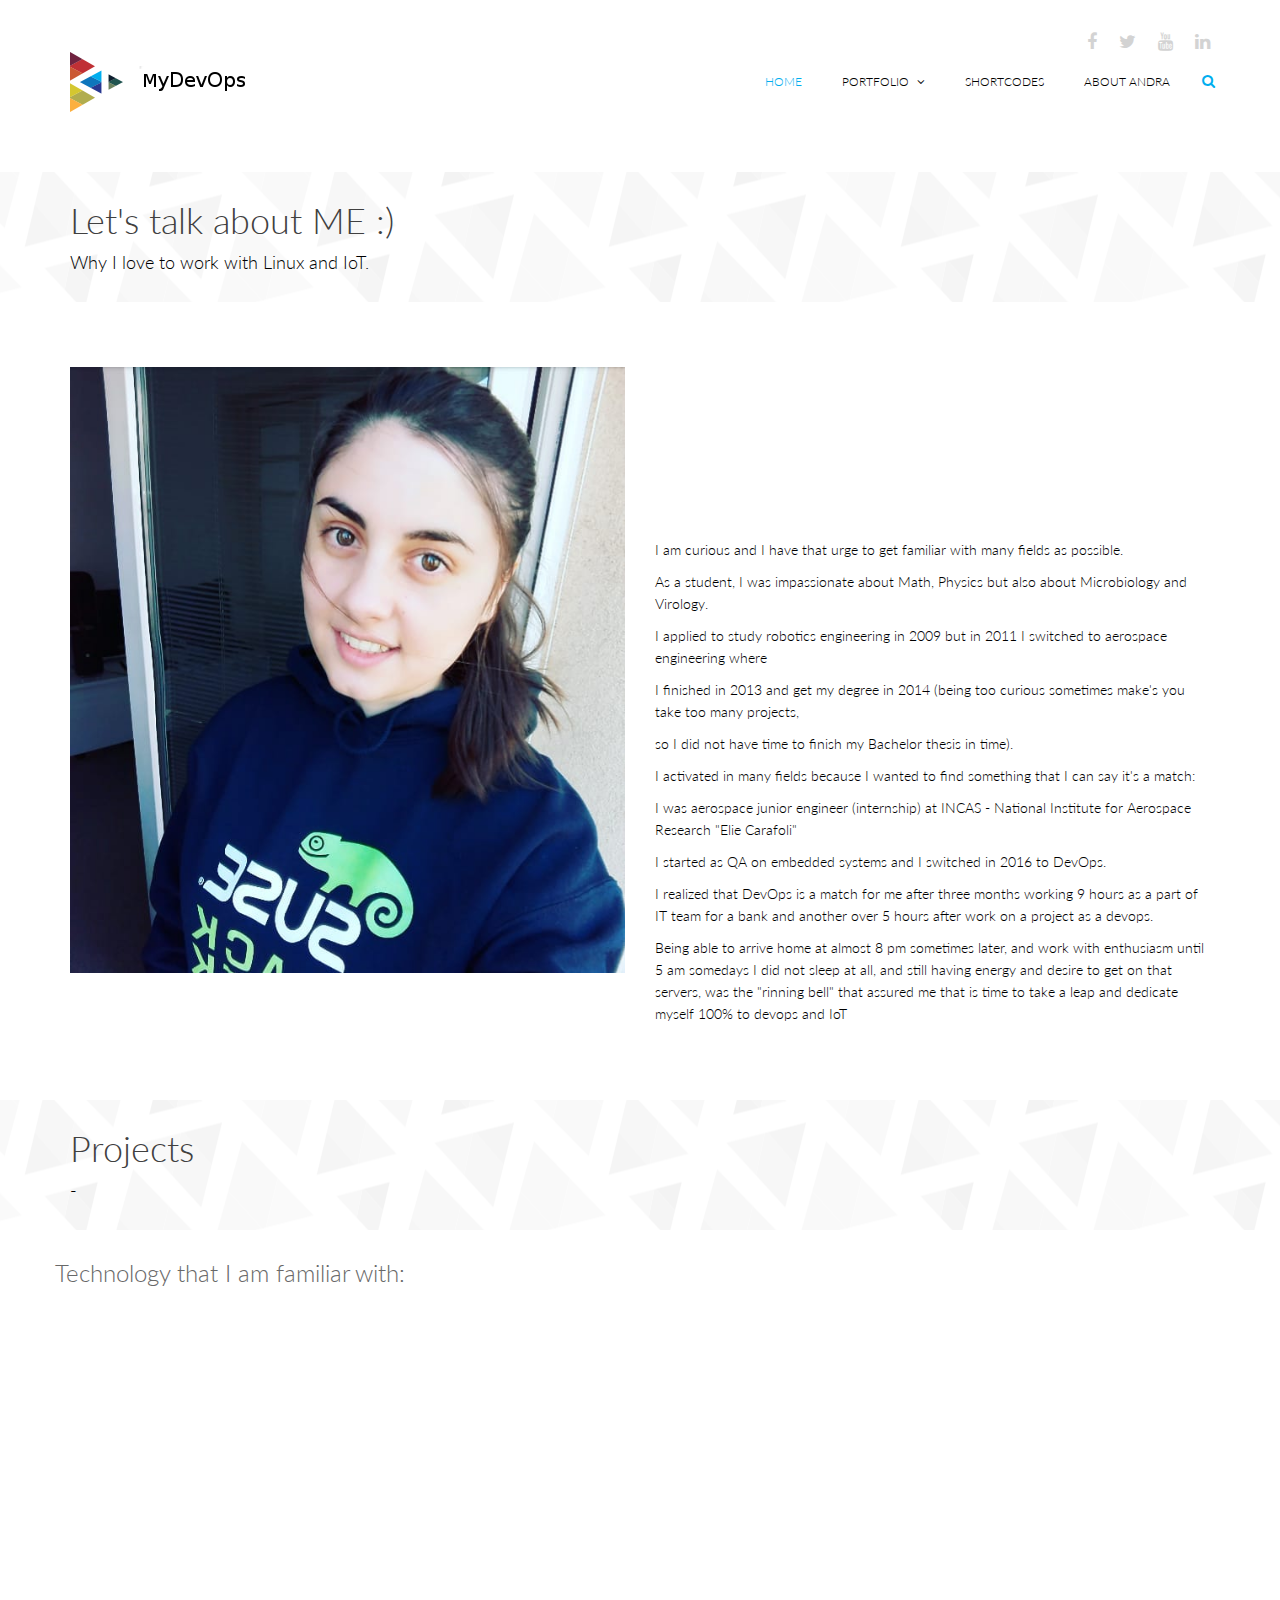
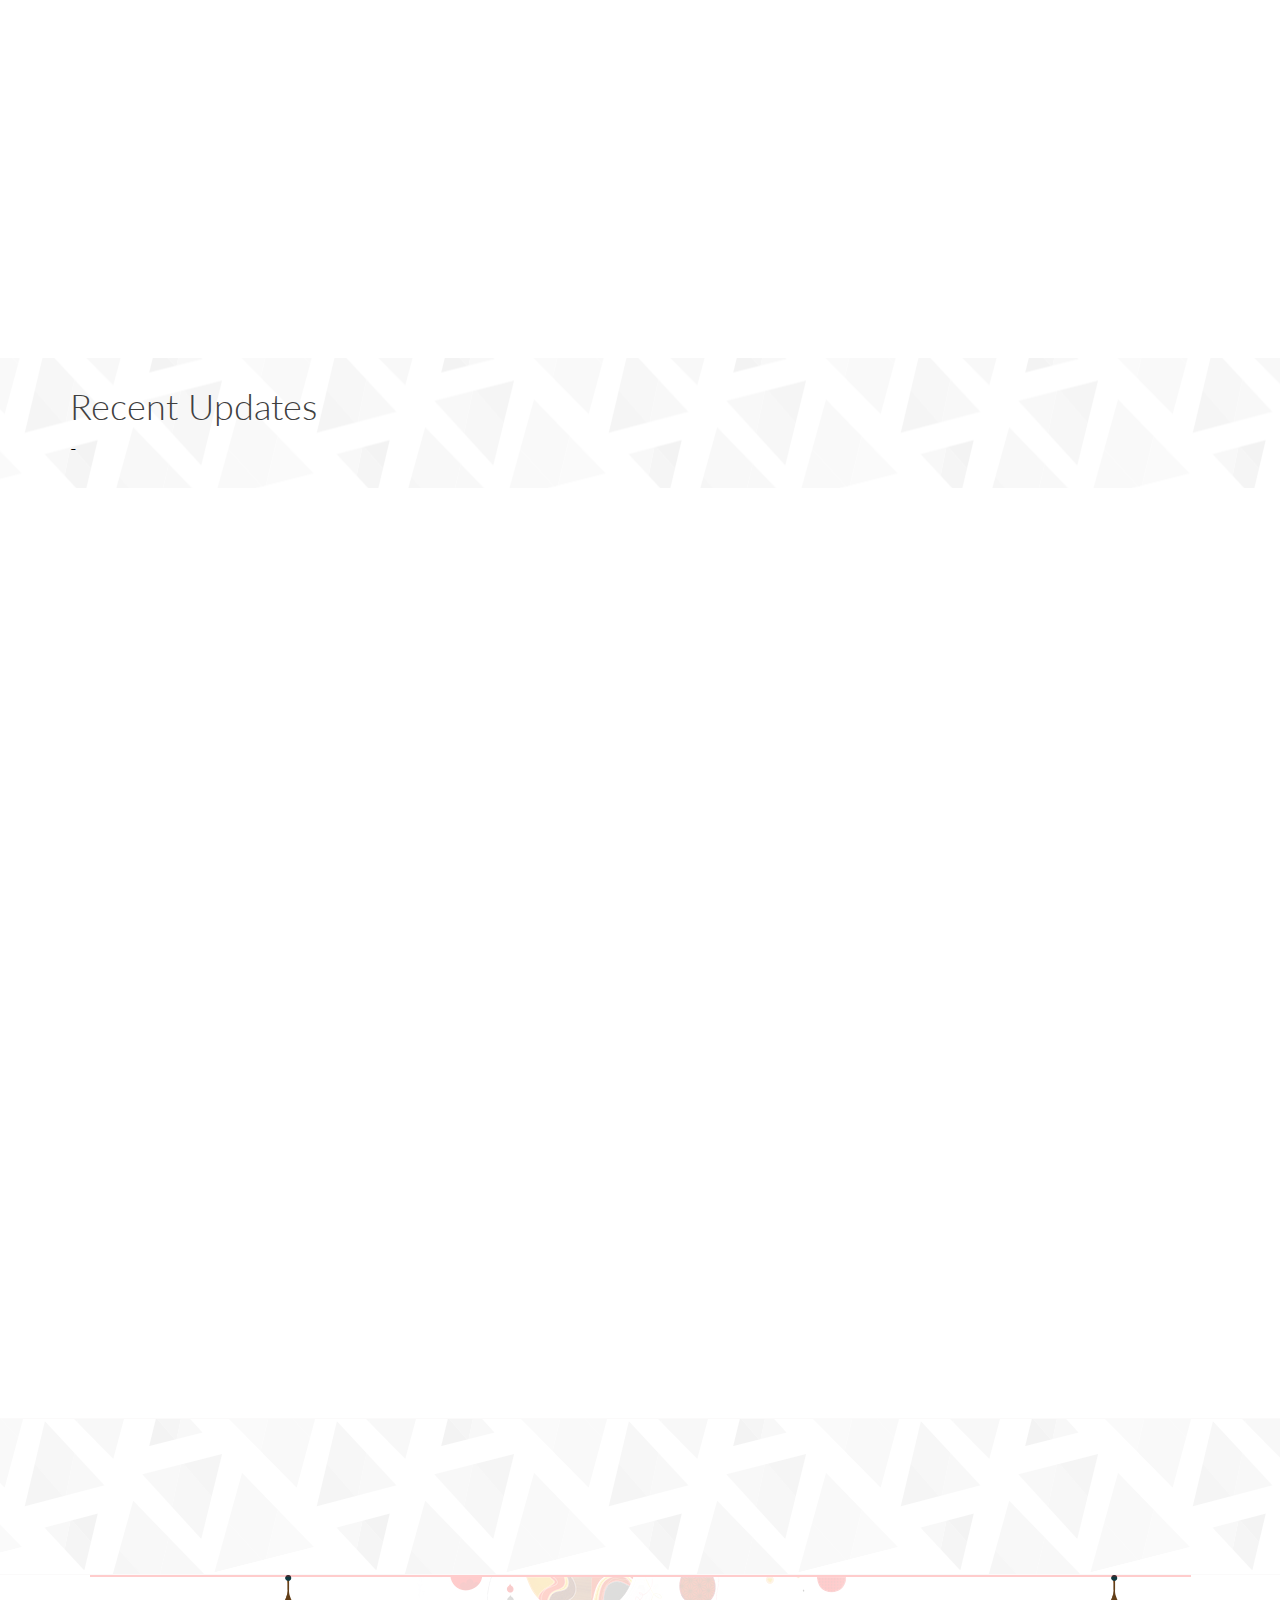
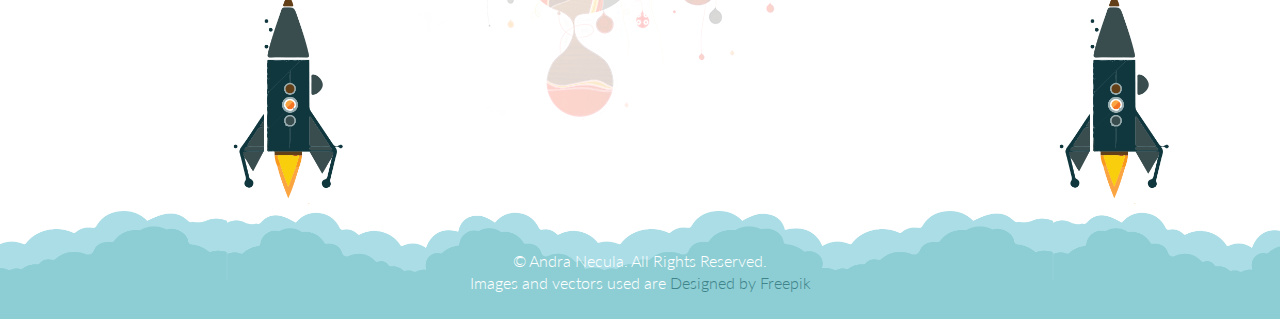
==== commit 1b2d463a: "fbbfd" ====
--- a/aboutme.html
+++ b/aboutme.html
@@ -217,13 +217,26 @@
     </section>
     <!--/#services-->
 
-
+    <section id="page-breadcrumb">
+        <div class="vertical-center sun">
+             <div class="container">
+                <div class="row">
+                    <div class="action">
+                        <div class="col-sm-12">
+                            <h1 class="title">Recent Updates</h1>
+                            <p>-</p>
+                        </div>
+                    </div>
+                </div>
+            </div>
+        </div>
+   </section>
 
     <section id="recent-projects" class="recent-projects">
         <div class="container">
             <div class="row">
-                <h1 class="title text-center wow fadeInDown" data-wow-duration="500ms" data-wow-delay="300ms">Recent Updates </h1>
-                <p class="text-center padding-bottom wow fadeInDown" data-wow-duration="400ms" data-wow-delay="400ms">What have we crafted lately. </p>
+                <h1 class="title text-center wow fadeInDown" data-wow-duration="500ms" data-wow-delay="300ms">What have we crafted lately.  </h1>
+          
                 <div class="col-sm-3 col-xs-6 wow fadeIn" data-wow-duration="1000ms" data-wow-delay="300ms">
                     <div class="portfolio-wrapper">
                         <div class="portfolio-single">
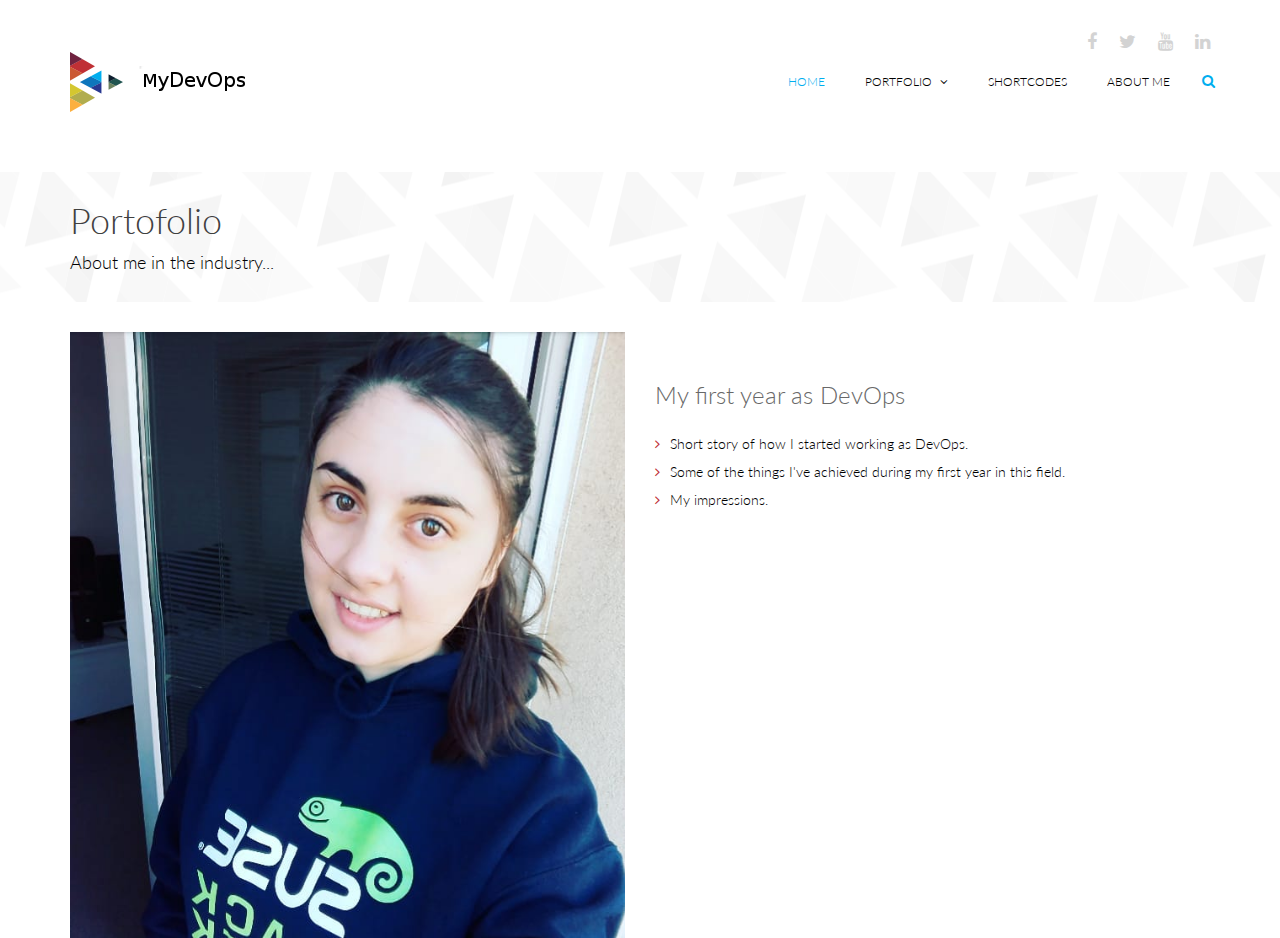
==== commit adb6df71: "first commit" ====
--- a/aboutme.html
+++ b/aboutme.html
@@ -1,428 +1,126 @@
 <!DOCTYPE html>
-<html lang="en">
+<html>
+
 <head>
-    <meta charset="utf-8">
-    <meta name="viewport" content="width=device-width, initial-scale=1.0">
-    <meta name="description" content="">
-    <meta name="andra" content="">
-    <title>Andra | Necula</title>
-    <link href="css/bootstrap.min.css" rel="stylesheet">
-    <link href="css/font-awesome.min.css" rel="stylesheet">
-    <link href="css/animate.min.css" rel="stylesheet">
-    <link href="css/lightbox.css" rel="stylesheet">
-	<link href="css/main.css" rel="stylesheet">
-	<link href="css/responsive.css" rel="stylesheet">
-
-    <!--[if lt IE 9]>
+  <meta charset="utf-8">
+  <meta name="viewport" content="width=device-width, initial-scale=1.0">
+  <meta name="description" content="">
+  <meta name="andra" content="">
+  <title>Andra | Necula</title>
+  <link href="css/bootstrap.min.css" rel="stylesheet">
+  <link href="css/font-awesome.min.css" rel="stylesheet">
+  <link href="css/animate.min.css" rel="stylesheet">
+  <link href="css/lightbox.css" rel="stylesheet">
+  <link href="css/main.css" rel="stylesheet">
+  <link href="css/responsive.css" rel="stylesheet">
+  <!--[if lt IE 9]>
 	    <script src="js/html5shiv.js"></script>
 	    <script src="js/respond.min.js"></script>
     <![endif]-->
-    <link rel="shortcut icon" href="images/ico/favicon.png">
-    <link rel="apple-touch-icon-precomposed" sizes="144x144" href="images/ico/apple-touch-icon-144-precomposed.png">
-    <link rel="apple-touch-icon-precomposed" sizes="114x114" href="images/ico/apple-touch-icon-114-precomposed.png">
-    <link rel="apple-touch-icon-precomposed" sizes="72x72" href="images/ico/apple-touch-icon-72-precomposed.png">
-    <link rel="apple-touch-icon-precomposed" href="images/ico/apple-touch-icon-57-precomposed.png">
-</head><!--/head-->
+  <link rel="shortcut icon" href="images/ico/favicon.png">
+  <link rel="apple-touch-icon-precomposed" sizes="144x144" href="images/ico/apple-touch-icon-144-precomposed.png">
+  <link rel="apple-touch-icon-precomposed" sizes="114x114" href="images/ico/apple-touch-icon-114-precomposed.png">
+  <link rel="apple-touch-icon-precomposed" sizes="72x72" href="images/ico/apple-touch-icon-72-precomposed.png">
+  <link rel="apple-touch-icon-precomposed" href="images/ico/apple-touch-icon-57-precomposed.png">
+</head>
 
 <body>
-	<header id="header">
-        <div class="container">
-            <div class="row">
-                <div class="col-sm-12 overflow">
-                   <div class="social-icons pull-right">
-                        <ul class="nav nav-pills">
-                            <li><a href=""><i class="fa fa-facebook"></i></a></li>
-                            <li><a href="https://twitter.com/andragabr"><i class="fa fa-twitter"></i></a></li>
-                            <li><a href=""><i class="fa fa-youtube"></i></a></li>
-                            <li><a href="https://www.linkedin.com/in/neculaandra/"><i class="fa fa-linkedin"></i></a></li>
-                        </ul>
-                    </div>
-                </div>
-             </div>
+  <header id="header">
+    <div class="container">
+      <div class="row">
+        <div class="col-sm-12 overflow">
+          <div class="social-icons pull-right">
+            <ul class="nav nav-pills">
+              <li>
+                <a href=""><i class="fa fa-facebook"></i></a>
+              </li>
+              <li>
+                <a href="https://twitter.com/andragabr" target="_blank"><i class="fa fa-twitter"></i></a>
+              </li>
+              <li>
+                <a href=""><i class="fa fa-youtube"></i></a>
+              </li>
+              <li>
+                <a href="https://www.linkedin.com/in/neculaandra/" target="_blank"><i class="fa fa-linkedin"></i></a>
+              </li>
+            </ul>
+          </div>
         </div>
-        <div class="navbar navbar-inverse" role="banner">
-            <div class="container">
-                <div class="navbar-header">
-                    <button type="button" class="navbar-toggle" data-toggle="collapse" data-target=".navbar-collapse">
-                        <span class="sr-only">Toggle navigation</span>
-                        <span class="icon-bar"></span>
-                        <span class="icon-bar"></span>
-                        <span class="icon-bar"></span>
-                    </button>
-
-                    <a class="navbar-brand" href="index.html">
-                    	<h1><img src="images/logo.png" alt="logo"></h1>
-                    </a>
-
-                </div>
-                <div class="collapse navbar-collapse">
-                    <ul class="nav navbar-nav navbar-right">
-                        <li class="active"><a href="index.html">Home</a></li>
-
-
-                        <li class="dropdown"><a href="#">Portfolio <i class="fa fa-angle-down"></i></a>
-                            <ul role="menu" class="sub-menu">
-                                <li><a href="#">Portfolio Details</a></li>
-                            </ul>
-                        </li>
-                        <li><a href="#">Shortcodes</a></li>
-                        <li><a href="aboutme.html">About Andra</a></li>
-                    </ul>
-                </div>
-                <div class="search">
-                    <form role="form">
-                        <i class="fa fa-search"></i>
-                        <div class="field-toggle">
-                            <input type="text" class="search-form" autocomplete="off" placeholder="Search">
-                        </div>
-                    </form>
-                </div>
+      </div>
+    </div>
+    <div class="navbar navbar-inverse" role="banner">
+      <div class="container">
+        <div class="navbar-header">
+          <button type="button" class="navbar-toggle" data-toggle="collapse" data-target=".navbar-collapse"> <span class="sr-only">Toggle navigation</span> <span class="icon-bar"></span> <span class="icon-bar"></span> <span class="icon-bar"></span> </button>
+          <a class="navbar-brand" href="index.html">
+            <h1>
+              <img src="images/logo.png" alt="logo"> </h1>
+          </a>
+        </div>
+        <div class="collapse navbar-collapse">
+          <ul class="nav navbar-nav navbar-right">
+            <li class="active">
+              <a href="index.html">Home</a>
+            </li>
+            <li class="dropdown">
+              <a href="#">Portfolio <i class="fa fa-angle-down"></i></a>
+              <ul role="menu" class="sub-menu">
+                <li>
+                  <a href="Tools.html">Tools
+                    <br> </a>
+                </li>
+                <li>
+                  <a href="Projects.html">Projects
+                    <br> </a>
+                </li>
+              </ul>
+            </li>
+            <li>
+              <a href="#">Shortcodes</a>
+            </li>
+            <li>
+              <a href="aboutme.html">About me</a>
+            </li>
+          </ul>
+        </div>
+        <div class="search">
+          <form role="form"> <i class="fa fa-search"></i>
+            <div class="field-toggle">
+              <input type="text" class="search-form" autocomplete="off" placeholder="Search"> </div>
+          </form>
+        </div>
+      </div>
+    </div>
+  </header>
+  <section id="page-breadcrumb">
+    <div class="vertical-center sun">
+      <div class="container">
+        <div class="row">
+          <div class="action">
+            <div class="col-sm-12">
+              <h1 class="title">Portofolio</h1>
+              <p>About me in the industry...</p>
             </div>
+          </div>
         </div>
-    </header>
-    <!--/#header-->
-
-    <section id="page-breadcrumb">
-        <div class="vertical-center sun">
-             <div class="container">
-                <div class="row">
-                    <div class="action">
-                        <div class="col-sm-12">
-                            <h1 class="title">Let's talk about ME :)</h1>
-                            <p>Why I love to work with Linux and IoT.</p>
-                        </div>
-                     </div>
-                </div
-            </div>
+      </div>
+    </div>
+  </section>
+  <!--/#page-breadcrumb-->
+  <section id="company-information" class="choose">
+    <div class="container">
+      <div class="row">
+        <div class="col-sm-6 wow fadeInDown" data-wow-duration="1000ms" data-wow-delay="0ms">
+          <img src="images/portfolio/18301095_1405797719463373_8865232395455718390_n.jpg" class="img-responsive" alt="" width="" height=""> </div>
+        <div class="col-sm-6 padding-top wow fadeInDown" data-wow-duration="1000ms" data-wow-delay="0ms">
+          <h2>My first year as DevOps</h2>
+          <ul class="elements">
+            <li class="wow fadeInUp" data-wow-duration="900ms" data-wow-delay="100ms"><i class="fa fa-angle-right"></i>Short story of how I started working as DevOps.</li>
+            <li class="wow fadeInUp" data-wow-duration="800ms" data-wow-delay="200ms"><i class="fa fa-angle-right"></i>Some of the things I've achieved during my first year in this field.</li>
+            <li class="wow fadeInUp" data-wow-duration="700ms" data-wow-delay="300ms"><i class="fa fa-angle-right"></i>My impressions.</li>
+          </ul>
         </div>
-   </section>
-    <!--/#page-breadcrumb-->
-
-    <section id="company-information" class="padding wow fadeIn" data-wow-duration="1000ms" data-wow-delay="300ms">
-        <div class="container">
-            <div class="row">
-                <div class="col-sm-6">
-                    <img src="images/aboutus/andra.png" class="img-responsive" alt="">
-                </div>
-                <div class="col-sm-6 padding-top">
-                  <p>I am curious and I have that urge to get familiar with many fields as possible.</p>
-                                        <p>As a student, I was impassionate about Math, Physics but also about Microbiology and Virology.</p>
-                                        <p>I applied to study robotics engineering in 2009 but in 2011 I switched to aerospace engineering where </p>
-                                       <p>I finished in 2013 and get my degree in 2014 (being too curious sometimes make's you take too many projects,</p>
-                                         <p> so I did not have time to finish my Bachelor thesis in time).</p>
-                                        <p>I activated in many fields because I wanted to find something that I can say it's a match:</p>
-
-                                        <p>I was aerospace junior engineer (internship) at INCAS - National Institute for Aerospace Research "Elie Carafoli"</p>
-
-                                        <p>I started as QA on embedded systems and I switched in 2016 to DevOps.</p>
-                                        <p>I realized that DevOps is a match for me after three months working 9 hours as a part of IT team for a bank and another
-                                         over 5 hours after work on a project as a devops.</p>
-                                        <p>Being able to arrive home at almost 8 pm sometimes later, and work with enthusiasm until 5 am  somedays I did not sleep at all,
-                                         and still having energy and desire to get on that servers, was the "rinning bell" that assured me that is time to take a leap and dedicate myself 100% to devops and IoT</p>
-
-                </div>
-            </div>
-        </div>
-    </section>
-
-    <section id="page-breadcrumb">
-        <div class="vertical-center sun">
-             <div class="container">
-                <div class="row">
-                    <div class="action">
-                        <div class="col-sm-12">
-                            <h1 class="title">Projects</h1>
-                            <p>-</p>
-                        </div>
-                    </div>
-                </div>
-            </div>
-        </div>
-   </section>
-    <!--/#page-breadcrumb-->
-
-    <section id="company-information" class="choose">
-        <div class="container">
-            <div class="row">
-
-                    <h2>Technology that I am familiar with:</h2>
-
-
-                </div>
-            </div>
-        </div>
-    </section>
-    <!--/#company-information-->
-
-    <section id="services">
-        <div class="container">
-            <div class="row">
-                <div class="col-sm-4 text-center padding wow fadeIn" data-wow-duration="1000ms" data-wow-delay="300ms">
-                    <div class="single-service">
-                        <div class="wow scaleIn" data-wow-duration="500ms" data-wow-delay="300ms">
-                            <img src="images/home/icon1.png" alt="">
-                        </div>
-                        <h2>Salt</h2>
-                        <p>Automating servers</p>
-                    </div>
-                </div>
-                <div class="col-sm-4 text-center padding wow fadeIn" data-wow-duration="1000ms" data-wow-delay="600ms">
-                    <div class="single-service">
-                        <div class="wow scaleIn" data-wow-duration="500ms" data-wow-delay="600ms">
-                            <img src="images/home/icon2.png" alt="">
-                        </div>
-                        <h2>Raspberry Pi</h2>
-                        <p>Customizing rpi images</p>
-                    </div>
-                </div>
-                <div class="col-sm-4 text-center padding wow fadeIn" data-wow-duration="1000ms" data-wow-delay="900ms">
-                    <div class="single-service">
-                        <div class="wow scaleIn" data-wow-duration="500ms" data-wow-delay="900ms">
-                            <img src="images/home/icon3.png" alt="">
-                        </div>
-                        <h2>Programming</h2>
-                        <p>Playing with web dev,python and bash</p>
-                    </div>
-                </div>
-
-                <div class="col-sm-4 text-center padding wow fadeIn" data-wow-duration="1000ms" data-wow-delay="300ms">
-                    <div class="single-service">
-                        <div class="wow scaleIn" data-wow-duration="500ms" data-wow-delay="300ms">
-                            <img src="images/services/1.png" alt="">
-                        </div>
-                        <h2>Sensu+Uchiwa</h2>
-                        <p>...</p>
-                    </div>
-                </div>
-                <div class="col-sm-4 text-center padding wow fadeIn" data-wow-duration="1000ms" data-wow-delay="600ms">
-                    <div class="single-service">
-                        <div class="wow scaleIn" data-wow-duration="500ms" data-wow-delay="600ms">
-                            <img src="images/services/2.png" alt="">
-                        </div>
-                        <h2>Docker</h2>
-                        <p>...</p>
-                    </div>
-                </div>
-                <div class="col-sm-4 text-center padding wow fadeIn" data-wow-duration="1000ms" data-wow-delay="900ms">
-                    <div class="single-service">
-                        <div class="wow scaleIn" data-wow-duration="500ms" data-wow-delay="900ms">
-                            <img src="images/services/3.png" alt="">
-                        </div>
-                        <h2>nginx, apache</h2>
-                        <p>...</p>
-                    </div>
-                </div>
-            </div>
-        </div>
-    </section>
-    <!--/#services-->
-
-    <section id="page-breadcrumb">
-        <div class="vertical-center sun">
-             <div class="container">
-                <div class="row">
-                    <div class="action">
-                        <div class="col-sm-12">
-                            <h1 class="title">Recent Updates</h1>
-                            <p>-</p>
-                        </div>
-                    </div>
-                </div>
-            </div>
-        </div>
-   </section>
-
-    <section id="recent-projects" class="recent-projects">
-        <div class="container">
-            <div class="row">
-                <h1 class="title text-center wow fadeInDown" data-wow-duration="500ms" data-wow-delay="300ms">What have we crafted lately.  </h1>
-          
-                <div class="col-sm-3 col-xs-6 wow fadeIn" data-wow-duration="1000ms" data-wow-delay="300ms">
-                    <div class="portfolio-wrapper">
-                        <div class="portfolio-single">
-                            <div class="portfolio-thumb">
-                                <img src="images/portfolio/1.jpg" class="img-responsive" alt="">
-                            </div>
-                            <div class="portfolio-view">
-                                <ul class="nav nav-pills">
-                                    <li><a href="images/portfolio/1.jpg" data-lightbox="example-set"><i class="fa fa-eye"></i></a></li>
-                                </ul>
-                            </div>
-                        </div>
-                        <div class="portfolio-info">
-                            <h2>Gitlab Registry</h2>
-                        </div>
-                    </div>
-                </div>
-                <div class="col-sm-3 col-xs-6 wow fadeIn" data-wow-duration="1000ms" data-wow-delay="400ms">
-                    <div class="portfolio-wrapper">
-                        <div class="portfolio-single">
-                            <div class="portfolio-thumb">
-                                <img src="images/portfolio/2.jpg" class="img-responsive" alt="">
-                            </div>
-                            <div class="portfolio-view">
-                                <ul class="nav nav-pills">
-                                    <li><a href="images/portfolio/2.jpg" data-lightbox="example-set"><i class="fa fa-eye"></i></a></li>
-                                </ul>
-                            </div>
-                        </div>
-                        <div class="portfolio-info">
-                            <h2>Gitlab CI</h2>
-                        </div>
-                    </div>
-                </div>
-                <div class="col-sm-3 col-xs-6 wow fadeIn" data-wow-duration="1000ms" data-wow-delay="500ms">
-                    <div class="portfolio-wrapper">
-                        <div class="portfolio-single">
-                            <div class="portfolio-thumb">
-                                <img src="images/portfolio/3.jpg" class="img-responsive" alt="">
-                            </div>
-                            <div class="portfolio-view">
-                                <ul class="nav nav-pills">
-                                    <li><a href="images/portfolio/3.jpg" data-lightbox="example-set"><i class="fa fa-eye"></i></a></li>
-                                </ul>
-                            </div>
-                        </div>
-                        <div class="portfolio-info">
-                            <h2>Nginx & PHP-FPM: Enable Status Page</h2>
-                        </div>
-                    </div>
-                </div>
-                <div class="col-sm-3 col-xs-6 wow fadeIn" data-wow-duration="1000ms" data-wow-delay="600ms">
-                    <div class="portfolio-wrapper">
-                        <div class="portfolio-single">
-                            <div class="portfolio-thumb">
-                                <img src="images/portfolio/4.jpg" class="img-responsive" alt="">
-                            </div>
-                            <div class="portfolio-view">
-                                <ul class="nav nav-pills">
-                                    <li><a href="images/portfolio/4.jpg" data-lightbox="example-set"><i class="fa fa-eye"></i></a></li>
-                                </ul>
-                            </div>
-                        </div>
-                        <div class="portfolio-info">
-                            <h2>Automated testing of recovering MySQL database backups</h2>
-                        </div>
-                    </div>
-                </div>
-                <div class="col-sm-3 col-xs-6 wow fadeIn" data-wow-duration="1000ms" data-wow-delay="700ms">
-                    <div class="portfolio-wrapper">
-                        <div class="portfolio-single">
-                            <div class="portfolio-thumb">
-                                <img src="images/portfolio/5.jpg" class="img-responsive" alt="">
-                            </div>
-                            <div class="portfolio-view">
-                                <ul class="nav nav-pills">
-                                    <li><a href="images/portfolio/5.jpg" data-lightbox="example-set"><i class="fa fa-eye"></i></a></li>
-                                </ul>
-                            </div>
-                        </div>
-                        <div class="portfolio-info">
-                            <h2>Puppet</h2>
-                        </div>
-                    </div>
-                </div>
-                <div class="col-sm-3 col-xs-6 wow fadeIn" data-wow-duration="1000ms" data-wow-delay="800ms">
-                    <div class="portfolio-wrapper">
-                        <div class="portfolio-single">
-                            <div class="portfolio-thumb">
-                                <img src="images/portfolio/6.jpg" class="img-responsive" alt="">
-                            </div>
-                            <div class="portfolio-view">
-                                <ul class="nav nav-pills">
-                                    <li><a href="images/portfolio/6.jpg" data-lightbox="example-set"><i class="fa fa-eye"></i></a></li>
-                                </ul>
-                            </div>
-                        </div>
-                        <div class="portfolio-info">
-                            <h2>Ansible</h2>
-                        </div>
-                    </div>
-                </div>
-                <div class="col-sm-3 col-xs-6 wow fadeIn" data-wow-duration="1000ms" data-wow-delay="900ms">
-                    <div class="portfolio-wrapper">
-                        <div class="portfolio-single">
-                            <div class="portfolio-thumb">
-                                <img src="images/portfolio/7.jpg" class="img-responsive" alt="">
-                            </div>
-                            <div class="portfolio-view">
-                                <ul class="nav nav-pills">
-                                    <li><a href="images/portfolio/7.jpg" data-lightbox="example-set"><i class="fa fa-eye"></i></a></li>
-                                </ul>
-                            </div>
-                        </div>
-                        <div class="portfolio-info">
-                            <h2>AWS</h2>
-                        </div>
-                    </div>
-                </div>
-                <div class="col-sm-3 col-xs-6 wow fadeIn" data-wow-duration="1000ms" data-wow-delay="1000ms">
-                    <div class="portfolio-wrapper">
-                        <div class="portfolio-single">
-                            <div class="portfolio-thumb">
-                                <img src="images/portfolio/8.jpg" class="img-responsive" alt="">
-                            </div>
-                            <div class="portfolio-view">
-                                <ul class="nav nav-pills">
-                                    <li><a href="images/portfolio/8.jpg" data-lightbox="example-set"><i class="fa fa-eye"></i></a></li>
-                                </ul>
-                            </div>
-                        </div>
-                        <div class="portfolio-info">
-                            <h2>Google Cloud</h2>
-                        </div>
-                    </div>
-                </div>
-            </div>
-        </div>
-    </section>
-    <!--/#recent-projects-->
-
-    <section id="action" class="responsive">
-        <div class="vertical-center">
-             <div class="container">
-                <div class="row">
-                    <div class="action take-tour">
-                        <div class="col-sm-7 wow fadeInLeft" data-wow-duration="500ms" data-wow-delay="300ms">
-                            <h1 class="title">Bla bla my vlog</h1>
-                            <p>A responsive and enthusiast &amp; vlog.</p>
-                        </div>
-                        <div class="col-sm-5 text-center wow fadeInRight" data-wow-duration="500ms" data-wow-delay="300ms">
-                            <div class="tour-button">
-                                <a href="#" class="btn btn-common">TAKE THE TOUR</a>
-                             </div>
-                        </div>
-                    </div>
-                </div>
-            </div>
-        </div>
-    </section>
-
-
-    <footer id="footer">
-        <div class="container">
-            <div class="row">
-                <div class="col-sm-12 text-center bottom-separator">
-                    <img src="images/home/under.png" class="img-responsive inline" alt="">
-                </div>
-
-
-                <div class="col-sm-12">
-                    <div class="copyright-text text-center">
-                        <p>&copy; Andra Necula. All Rights Reserved.</p>
-			<p>Images and vectors used are <a href="http://www.freepik.com/free-vector/business-background-design_1068428.htm">Designed by Freepik</a>
-
-                    </div>
-                </div>
-            </div>
-        </div>
-    </footer>
-    <!--/#footer-->
-
-    <script type="text/javascript" src="js/jquery.js"></script>
-    <script type="text/javascript" src="js/bootstrap.min.js"></script>
-    <script type="text/javascript" src="js/lightbox.min.js"></script>
-    <script type="text/javascript" src="js/wow.min.js"></script>
-    <script type="text/javascript" src="js/main.js"></script>
-</body>
-</html>
+      </div>
+    </div>
+  </section>
+  <!--/#header-->
